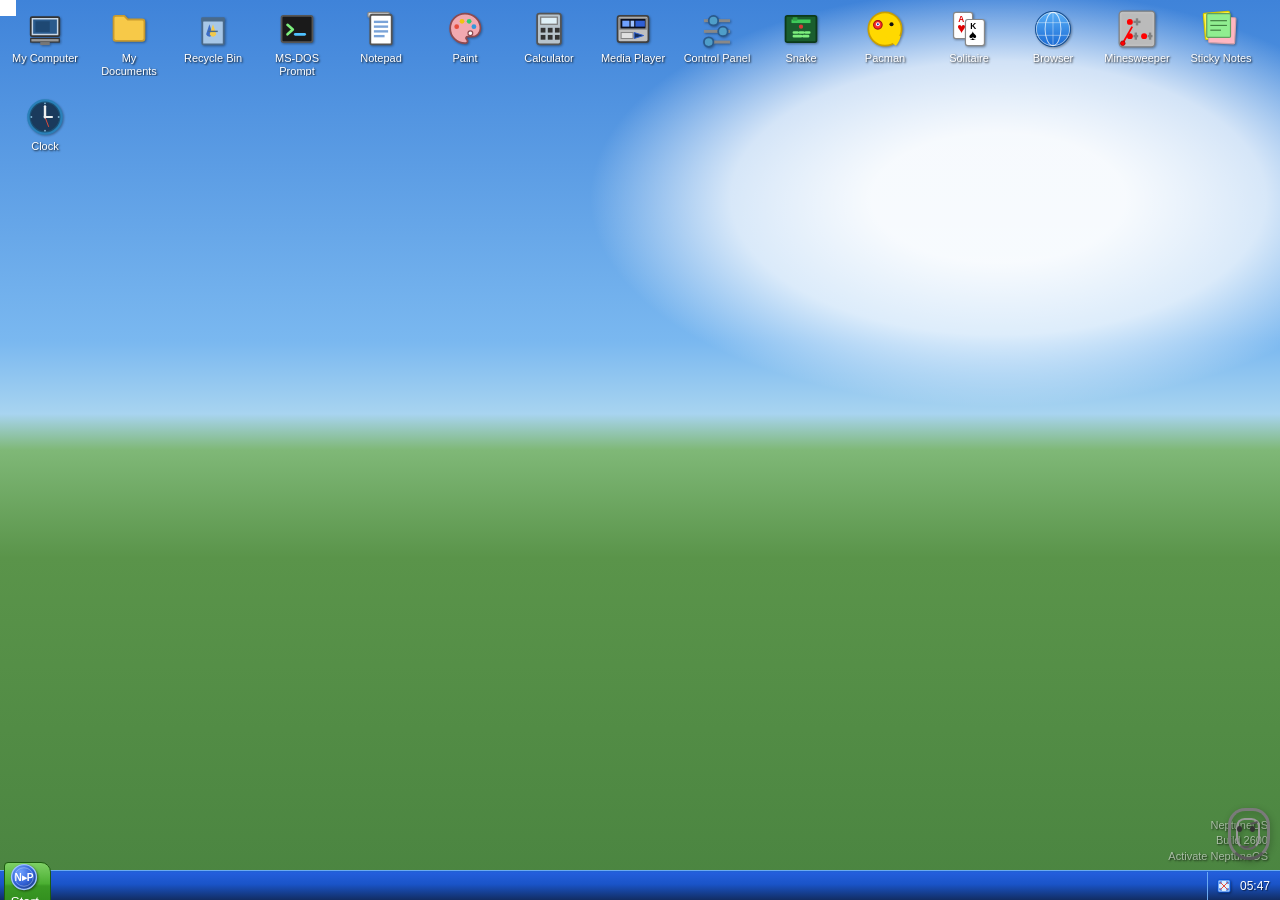
==== test.html @ 5518af4c "Add 4 new apps, corporate bloatware, NeptunAI assistant, Control Panel overhaul New apps: - Mineswee" ====
<!DOCTYPE html>
<html lang="en">
<head>
  <meta charset="UTF-8">
  <title>neptuneOS test harness</title>
  <link rel="stylesheet" href="css/theme.css">
  <link rel="stylesheet" href="css/desktop.css">
  <link rel="stylesheet" href="css/windows.css">
  <link rel="stylesheet" href="css/apps.css">
  <link rel="stylesheet" href="css/setup.css">
  <style>#results { position: fixed; top: 0; left: 0; z-index: 99999; background: #fff; color: #000; font: 12px monospace; padding: 8px; max-height: 80vh; overflow: auto; }</style>
</head>
<body>
  <div id="results"></div>
  <div id="boot-screen"><div class="boot-inner"><div class="boot-bar"><div class="boot-bar-fill"></div></div></div></div>
  <div id="shutdown-screen" hidden>
    <div class="shutdown-inner">
      <div class="shutdown-text">It's now safe to turn off your computer.</div>
      <button class="btn" id="restart-btn">Restart</button>
    </div>
  </div>
  <div id="desktop">
    <div id="wallpaper"></div>
    <div id="icon-layer"></div>
    <div id="selection-box"></div>
    <div id="window-layer"></div>
    <div id="context-menu" hidden></div>
  </div>
  <div id="taskbar">
    <button id="start-btn"><img src="assets/icons/neptuneos.svg"><span>Start</span></button>
    <div id="task-list"></div>
    <div id="tray"><button class="tray-btn" id="fullscreen-btn"><img src="assets/icons/fullscreen.svg"></button><div id="clock">--:--</div></div>
  </div>
  <div id="start-menu" hidden></div>
  <div id="dialog-layer" hidden></div>

  <script src="js/core/fs.js"></script>
  <script src="js/core/wav.js"></script>
  <script src="js/core/sfx.js"></script>
  <script src="js/core/wm.js"></script>
  <script src="js/core/fullscreen.js"></script>
  <script src="js/core/touchmouse.js"></script>
  <script src="js/core/taskbar.js"></script>
  <script src="js/core/startmenu.js"></script>
  <script src="js/core/desktop.js"></script>
  <script src="js/apps/notepad.js"></script>
  <script src="js/apps/terminal.js"></script>
  <script src="js/apps/explorer.js"></script>
  <script src="js/apps/paint.js"></script>
  <script src="js/apps/calculator.js"></script>
  <script src="js/apps/settings.js"></script>
  <script src="js/apps/recyclebin.js"></script>
  <script src="js/apps/mediaplayer.js"></script>
  <script src="js/apps/snake.js"></script>
  <script src="js/apps/pacman.js"></script>
  <script src="js/apps/browser.js"></script>
  <script src="js/apps/solitaire.js"></script>
  <script src="js/apps/minesweeper.js"></script>
  <script src="js/apps/stickynotes.js"></script>
  <script src="js/apps/clock.js"></script>
  <script src="js/core/dock.js"></script>
  <script src="js/core/tablet.js"></script>
  <script src="js/core/neptunai.js"></script>
  <script src="js/core/bloat.js"></script>
  <script src="js/main.js"></script>
  <script>window.__skipSetup = true;</script>
  <script src="js/setup.js"></script>
  <script>
    const results = [];
    const ok = (name, cond) => results.push((cond ? "PASS " : "FAIL ") + name + (cond ? "" : "  <-- check me"));
    const A = () => window.__retroos;
    const render = () => {
      const el = document.getElementById("results");
      el.innerHTML = "<b>" + results.filter((r) => r.startsWith("PASS")).length + " passed / " + results.filter((r) => r.startsWith("FAIL")).length + " failed</b><br>" + results.join("<br>");
      document.title = "TITLEMARKER " + results.filter((r) => r.startsWith("FAIL")).length + " FAILURES";
    };

    window.addEventListener("load", () => {
      setTimeout(async () => {
        try {
          const OS = A();
          ok("OS global present", !!OS && !!OS.fs && !!OS.wm);

          /* music seeded at boot */
          const songs = ["pixel-dreams.wav", "dial-up-lullaby.wav", "the-startup-chime.wav", "floppy-disc-fandango.wav", "screensaver-sunset.wav"];
          ok("all 5 songs seeded", songs.every((s) => OS.fs.exists("/C:/Users/Guest/Music/" + s)));
          ok("song data is wav data-url", OS.fs.read("/C:/Users/Guest/Music/pixel-dreams.wav").startsWith("data:audio/wav;base64,"));
          ok("wav generator produces data url", (OS.wav.dataUrl("the-startup-chime.wav") || "").startsWith("data:audio/wav;base64,"));
          ok("wav seed idempotent", OS.wav.seed() === 0);

          /* fs */
          ok("default tree exists", OS.fs.exists("/C:/Users/Guest/Documents/readme.txt"));
          ok("mkdir works", OS.fs.mkdir("/C:/Users/Guest/Documents/__testdir").ok);
          ok("ls lists new dir", OS.fs.ls("/C:/Users/Guest/Documents").includes("__testdir"));
          ok("write/read roundtrip", OS.fs.write("/C:/Users/Guest/Documents/__test.txt", "hello").ok && OS.fs.read("/C:/Users/Guest/Documents/__test.txt") === "hello");
          ok("trash moves to bin", OS.fs.trash("/C:/Users/Guest/Documents/__test.txt").ok && OS.fs.exists("/C:/Recycle Bin/__test.txt") && !OS.fs.exists("/C:/Users/Guest/Documents/__test.txt"));
          ok("rmdir empty dir", OS.fs.rm("/C:/Users/Guest/Documents/__testdir").ok && !OS.fs.exists("/C:/Users/Guest/Documents/__testdir"));

          /* window manager */
          const w = OS.wm.createWindow({ title: "TESTWIN", width: 400, height: 300 });
          ok("window created", !!w.el && w.el.isConnected);
          ok("window active", w === OS.wm.active);
          ok("taskbar button", !!document.querySelector('.window-task[data-win-id="' + w.id + '"]'));
          w.minimize();
          ok("minimize hides", w.el.style.display === "none" || w.el.classList.contains("window-minimizing"));
          w.restore();
          ok("restore shows", w.el.style.display !== "none");
          w.maximize();
          ok("maximized class", w.el.classList.contains("maximized"));
          w.restore();
          ok("restored size", !w.el.classList.contains("maximized"));
          w.close();
          ok("closed removed", !w.el.isConnected || w.el.classList.contains("window-closing"));

          /* apps launch */
          const apps = ["terminal", "notepad", "explorer", "paint", "calculator", "settings", "recycle", "mediaplayer", "snake", "pacman", "browser", "minesweeper", "stickynotes", "clock"];
          apps.forEach((id) => {
            OS.apps[id].launch();
            const wc = OS.wm.windows[OS.wm.windows.length - 1];
            ok("launch " + id + " opens window", wc && wc.el.isConnected && wc.title.length > 0);
          });

          /* terminal commands */
          const termWin = OS.wm.windows.find((x) => x.app === "terminal");
          const term = termWin.content.querySelector(".terminal");
          const type = (s) => {
            for (const ch of s) {
              term.dispatchEvent(new KeyboardEvent("keydown", { key: ch, bubbles: true }));
            }
          };
          type("dir");
          term.dispatchEvent(new KeyboardEvent("keydown", { key: "Enter", bubbles: true }));
          const outText = term.textContent;
          ok("terminal dir lists Documents", outText.includes("Documents"));
          type("cd Documents");
          term.dispatchEvent(new KeyboardEvent("keydown", { key: "Enter", bubbles: true }));
          type("dir");
          term.dispatchEvent(new KeyboardEvent("keydown", { key: "Enter", bubbles: true }));
          ok("terminal cd + dir lists readme", term.textContent.includes("readme.txt"));
          type("help");
          term.dispatchEvent(new KeyboardEvent("keydown", { key: "Enter", bubbles: true }));
          ok("terminal help works", term.textContent.includes("HELP command-name"));
          type("whoami");
          term.dispatchEvent(new KeyboardEvent("keydown", { key: "Enter", bubbles: true }));
          ok("terminal whoami", term.textContent.toLowerCase().includes("neptuneos\\guest"));
          type("ver");
          term.dispatchEvent(new KeyboardEvent("keydown", { key: "Enter", bubbles: true }));
          ok("terminal version branded", term.textContent.includes("NeptuneOS [Version 5.1.2600]"));
          type("music");
          term.dispatchEvent(new KeyboardEvent("keydown", { key: "Enter", bubbles: true }));
          ok("terminal music opens player", !!OS.wm.windows.find((x) => x.app === "mediaplayer"));
          type("beep");
          term.dispatchEvent(new KeyboardEvent("keydown", { key: "Enter", bubbles: true }));
          ok("terminal beep outputs", term.textContent.includes("BEEP"));

          /* calculator logic via DOM */
          const calcWin = OS.wm.windows.find((x) => x.app === "calculator");
          const display = calcWin.content.querySelector("#calc-display");
          const press = (k) => calcWin.content.querySelector('[data-k="' + k + '"]').click();
          press("7"); press("+"); press("5"); press("=");
          ok("calculator 7+5=12", display.textContent === "12");

          /* paint canvas exists */
          const paintWin = OS.wm.windows.find((x) => x.app === "paint");
          ok("paint canvas 800x520", paintWin.content.querySelector("#paint-canvas") && paintWin.content.querySelector("#paint-canvas").width === 800);

          /* recycle bin lists trashed item */
          const recWin = OS.wm.windows.find((x) => x.app === "recycle");
          ok("recycle bin lists __test.txt", recWin.content.querySelector(".recycle-list").textContent.includes("__test.txt"));

          /* media player playlist */
          const mpWin = OS.wm.windows.find((x) => x.app === "mediaplayer");
          ok("media player playlist shows 5 tracks", mpWin.content.querySelectorAll(".player-track").length === 5);
          ok("media player single instance", OS.apps.mediaplayer.launch() === mpWin);
          ok("start menu has Media Player", document.getElementById("start-menu").textContent.includes("Media Player"));
          ok("start menu has Games section", document.getElementById("start-menu").textContent.includes("Games"));
          ok("start menu has Snake + Pacman", document.getElementById("start-menu").textContent.includes("Snake") && document.getElementById("start-menu").textContent.includes("Pacman"));
          ok("desktop has Media Player icon", document.getElementById("icon-layer").textContent.includes("Media Player"));
          ok("desktop has Pacman icon", document.getElementById("icon-layer").textContent.includes("Pacman"));
          ok("desktop has Browser icon", document.getElementById("icon-layer").textContent.includes("Browser"));
          ok("shutdown screen hidden on boot", document.getElementById("shutdown-screen").hidden);

          /* dock */
          ok("dock API present", !!OS.dock && typeof OS.dock.show === "function");
          ok("dock element created", !!document.querySelector(".dock-wrap"));
          OS.dock.show();
          ok("dock show works", !document.querySelector(".dock-wrap").classList.contains("hidden"));
          ok("dock has app items", document.querySelectorAll(".dock-item").length >= 8);
          OS.dock.hide();
          ok("dock hide works", document.querySelector(".dock-wrap").classList.contains("hidden"));

          /* tablet mode */
          ok("tablet API present", !!OS.tablet && typeof OS.tablet.setEnabled === "function");
          OS.tablet.setEnabled(true);
          ok("tablet enable adds class", document.body.classList.contains("tablet-mode"));
          ok("tablet enable shows dock", !document.querySelector(".dock-wrap").classList.contains("hidden"));
          OS.tablet.setEnabled(false);
          ok("tablet disable removes class", !document.body.classList.contains("tablet-mode"));

          /* browser app */
          const brWin = OS.wm.windows.find((x) => x.app === "browser");
          ok("browser window has URL bar", !!brWin.content.querySelector(".browser-url"));
          ok("browser has nav buttons", brWin.content.querySelectorAll("[data-nav]").length >= 4);
          ok("browser has iframe", !!brWin.content.querySelector("iframe"));
          ok("browser has bookmarks", brWin.content.querySelectorAll(".browser-bm-btn").length >= 3);
          ok("browser has new tab btn", !!brWin.content.querySelector('[data-nav="newtab"]'));

          /* games render */
          const snakeWin = OS.wm.windows.find((x) => x.app === "snake");
          ok("snake canvas renders", !!snakeWin.content.querySelector("#snake-canvas") && snakeWin.content.querySelector("#snake-canvas").width === 384);
          ok("snake score shows", snakeWin.content.textContent.includes("Score: 0"));
          const pacWin = OS.wm.windows.find((x) => x.app === "pacman");
          ok("pacman canvas renders", !!pacWin.content.querySelector("#pac-canvas") && pacWin.content.querySelector("#pac-canvas").width === 304);

          /* minesweeper */
          const msWin = OS.wm.windows.find((x) => x.app === "minesweeper");
          ok("minesweeper has grid", !!msWin.content.querySelector(".ms-grid-wrap"));
          ok("minesweeper has face button", !!msWin.content.querySelector(".ms-face-wrap"));
          ok("minesweeper has mine counter", !!msWin.content.querySelector(".ms-counter"));

          /* sticky notes */
          const snWin = OS.wm.windows.find((x) => x.app === "stickynotes");
          ok("sticky notes has textarea", !!snWin.content.querySelector("textarea"));
          ok("sticky notes has color buttons", snWin.content.querySelectorAll("button").length >= 4);

          /* clock */
          const clkWin = OS.wm.windows.find((x) => x.app === "clock");
          ok("clock has canvas", !!clkWin.content.querySelector("canvas"));
          ok("clock has digital display", !!clkWin.content.querySelector("#clock-digital"));

          /* start menu has new apps */
          ok("start menu has Minesweeper", document.getElementById("start-menu").textContent.includes("Minesweeper"));
          ok("start menu has Solitaire", document.getElementById("start-menu").textContent.includes("Solitaire"));
          ok("start menu has Clock", document.getElementById("start-menu").textContent.includes("Clock"));
          ok("start menu has Sticky Notes", document.getElementById("start-menu").textContent.includes("Sticky Notes"));
          ok("desktop has Minesweeper icon", document.getElementById("icon-layer").textContent.includes("Minesweeper"));
          ok("desktop has Clock icon", document.getElementById("icon-layer").textContent.includes("Clock"));

          /* control panel has new pages */
          const cpWin = OS.wm.windows.find((x) => x.app === "settings");
          ok("control panel has Display page", cpWin.content.textContent.includes("Display"));
          ok("control panel has Sound page", cpWin.content.textContent.includes("Sound"));
          ok("control panel has Network page", cpWin.content.textContent.includes("Network"));
          ok("control panel has Add/Remove", cpWin.content.textContent.includes("Add/Remove"));
          ok("control panel has Bloatware", cpWin.content.textContent.includes("Bloatware"));

          /* bloatware */
          ok("bloat API present", !!OS.bloat && typeof OS.bloat.init === "function");
          ok("activate watermark present", !!document.getElementById("activate-watermark"));

          /* neptunai */
          ok("neptunai API present", !!OS.neptunai && typeof OS.neptunai.init === "function");

          /* XP theme + fullscreen + touch mouse */
          ok("XP face palette applied", getComputedStyle(document.documentElement).getPropertyValue("--face").trim() === "#ece9d8");
          ok("dialog layer not blocking when hidden", getComputedStyle(document.getElementById("dialog-layer")).display === "none");
          ok("fullscreen API present", !!OS.fullscreen && typeof OS.fullscreen.toggle === "function");
          ok("fullscreen tray button present", !!document.getElementById("fullscreen-btn"));
          ok("touch mouse API present", !!OS.touchmouse && typeof OS.touchmouse.clickAt === "function" && typeof OS.touchmouse.rightClickAt === "function");
          const probeBtn = document.createElement("button");
          probeBtn.id = "probe-btn";
          probeBtn.style.position = "fixed";
          probeBtn.style.left = "10px";
          probeBtn.style.top = "10px";
          probeBtn.style.width = "50px";
          probeBtn.style.height = "50px";
          document.body.appendChild(probeBtn);
          const bootEl = document.getElementById("boot-screen");
          if (bootEl) bootEl.remove(); /* headless never fires animationend */
          let clicks = 0, menus = 0;
          probeBtn.addEventListener("click", () => clicks++);
          probeBtn.addEventListener("contextmenu", (e) => { e.preventDefault(); menus++; });
          OS.touchmouse.clickAt(35, 35);
          ok("touch left click fires click", clicks === 1);
          OS.touchmouse.rightClickAt(35, 35);
          ok("touch right click fires contextmenu", menus === 1);
          OS.touchmouse._ensureCursor();
          ok("virtual cursor exists", !!document.getElementById("virtual-cursor"));
          probeBtn.remove();

          /* clicking a track loads audio into the player element */
          const mpTrack = mpWin.content.querySelector(".player-track");
          mpTrack.dispatchEvent(new MouseEvent("dblclick", { bubbles: true }));
          const mpAudio = mpWin.content.querySelector("audio");
          ok("play sets audio src", mpAudio.src.startsWith("data:audio/wav"));
          ok("now-playing title set", /Now Playing/.test(mpWin.title));

          /* audio really decodes and has a duration */
          const aTest = new Audio(OS.wav.dataUrl("floppy-disc-fandango.wav"));
          aTest.preload = "auto";
          let aDone = false;
          const aFinish = (name, cond) => { if (aDone) return; aDone = true; ok(name, cond); render(); };
          aTest.addEventListener("loadedmetadata", () => aFinish("audio decodes + has duration", isFinite(aTest.duration) && aTest.duration > 0 && !aTest.error));
          aTest.addEventListener("error", () => aFinish("audio decodes + has duration", false));
          setTimeout(() => aFinish("audio decodes + has duration", false), 8000);

          /* dialog */
          OS.message("T", "hello dialog");
          ok("dialog shows", !document.getElementById("dialog-layer").hidden && document.getElementById("dialog-layer").textContent.includes("hello dialog"));
          document.getElementById("dialog-layer").querySelector("button").click();
          ok("dialog closes", document.getElementById("dialog-layer").hidden);

          /* setup wizard (OOBE) */
          ok("setup API present", !!OS.setup && typeof OS.setup.launch === "function" && !OS.setup.done());
          OS.setup.launch();
          ok("setup wizard opens", !!document.getElementById("setup-overlay"));
          ok("setup welcome step", document.getElementById("setup-overlay").textContent.includes("Welcome to NeptuneOS Setup"));
          document.getElementById("setup-next").click();
          ok("setup license step", document.getElementById("setup-overlay").textContent.includes("LICENSE AGREEMENT"));
          document.querySelector('input[name="eula"][value="accept"]').checked = true;
          document.getElementById("setup-next").click();
          ok("setup personal step", !!document.getElementById("setup-name"));
          document.getElementById("setup-name").value = "TestUser";
          document.getElementById("setup-pass").value = "secret";
          document.getElementById("setup-pass2").value = "secret";
          document.getElementById("setup-next").click();
          ok("setup datetime step", !!document.getElementById("setup-tz"));
          document.getElementById("setup-cancel").click();
          const yesBtn = Array.prototype.find.call(document.querySelectorAll("#dialog-layer button"), (b) => b.textContent.trim() === "Yes");
          ok("setup cancel confirms", !!yesBtn);
          if (yesBtn) yesBtn.click();
          await new Promise((r) => setTimeout(r, 50));
          ok("setup closes on cancel", !document.getElementById("setup-overlay"));
          ok("setup saves user name", OS.setup.userName() === "TestUser");

          /* logon screen */
          OS.setup._showLogon();
          ok("logon screen shows", !!document.getElementById("logon-screen"));
          ok("logon shows user name", document.getElementById("logon-screen").textContent.includes("TestUser"));
          const logonEl2 = document.getElementById("logon-screen");
          if (logonEl2) logonEl2.remove();
        } catch (err) {
          results.push("EXCEPTION: " + err.message + "\n" + (err.stack || ""));
        }
        render();
      }, 2500);
    });
  </script>
</body>
</html>
---- css/theme.css ----
/* ===== neptuneOS theme: Windows XP "Luna" palette ===== */
:root {
  --face: #ece9d8;
  --face-light: #ffffff;
  --face-dark: #aca899;
  --face-darker: #716f64;
  --title-blue: #245edc;
  --title-blue-hi: #3a6ea5;
  --title-blue-top: #5a9cf8;
  --title-gray: #8f9bb0;
  --desktop-teal: #008080;
  --text: #000000;
  --text-dim: #404040;
  --accent: #316ac5;
  --highlight: #316ac5;
  --menu: #ffffff;
  --xp-start: #4baf32;
  --xp-start-dark: #2f8a1c;
  --bliss:
    radial-gradient(ellipse 55% 40% at 78% 22%, rgba(255,255,255,0.95) 18%, rgba(255,255,255,0.75) 38%, transparent 58%),
    linear-gradient(180deg, #3f83d9 0%, #7ab8f0 38%, #a8d4f0 46%, #7fb877 50%, #5a944a 62%, #4a8440 100%);
}

* { box-sizing: border-box; }

html, body {
  margin: 0;
  padding: 0;
  height: 100%;
  overflow: hidden;
  font-family: "Tahoma", "Segoe UI", "Arial", sans-serif;
  font-size: 13px;
  color: var(--text);
  user-select: none;
  -webkit-user-select: none;
  touch-action: none;
  -webkit-tap-highlight-color: transparent;
}

img { -webkit-user-drag: none; user-select: none; }

/* ===== Custom XP cursor ===== */
:root {
  --cursor: url("data:image/svg+xml,%3Csvg%20xmlns%3D%22http%3A%2F%2Fwww.w3.org%2F2000%2Fsvg%22%20width%3D%2224%22%20height%3D%2224%22%20viewBox%3D%220%200%2024%2024%22%3E%3Cpath%20d%3D%22M1%201%20L1%2020%20L4.6%2016.4%20L7.6%2022.6%20L10.2%2021.2%20L7.2%2015%20L15%2015%20Z%22%20fill%3D%22%23ffffff%22%20stroke%3D%22%23000000%22%20stroke-width%3D%221.1%22%20stroke-linejoin%3D%22round%22%2F%3E%3C%2Fsvg%3E") 1 1;
}
* { cursor: var(--cursor), auto; }
.btn, .taskbar-btn, .window-task, .tool-btn, .title-btn, .app-menubar .menu-label {
  cursor: var(--cursor), default;
}
input[type="text"], input[type="number"], textarea {
  cursor: var(--cursor), text;
}
input[type="range"]::-webkit-slider-thumb { cursor: var(--cursor), default; }

/* ===== 3D borders ===== */
.outset { border: 2px solid; border-color: var(--face-light) var(--face-darker) var(--face-darker) var(--face-light); }
.inset  { border: 2px solid; border-color: var(--face-darker) var(--face-light) var(--face-light) var(--face-darker); }
.raised { border: 1px solid; border-color: var(--face-light) var(--face-darker) var(--face-darker) var(--face-light); }
.sunken { border: 1px solid; border-color: var(--face-darker) var(--face-light) var(--face-light) var(--face-darker); }

/* ===== Buttons (XP style) ===== */
.btn {
  font-family: inherit;
  font-size: 13px;
  padding: 3px 14px 4px;
  color: var(--text);
  background: linear-gradient(180deg, #ffffff 0%, #ecebe5 50%, #d8d0c4 51%, #d5d0c8 100%);
  border: 1px solid #003c74;
  border-radius: 3px;
  outline: none;
  box-shadow: 1px 1px 0 #fff inset, -1px -1px 0 #7b7b7b inset;
  transition: background 0.12s, box-shadow 0.12s, border-color 0.12s;
}
.btn:hover { background: linear-gradient(180deg, #ffffff 0%, #f2eede 50%, #e0d8c8 51%, #dcd5c5 100%); }
.btn:active, .btn.pressed {
  background: linear-gradient(180deg, #d5d0c8 0%, #e0d8c8 50%, #ecebe5 51%, #f5f3ed 100%);
  box-shadow: -1px -1px 0 #7b7b7b inset, 1px 1px 0 #fff inset;
}
.btn:focus-visible { outline: 1px dotted #0054e3; outline-offset: -4px; }

/* ===== Inputs ===== */
input[type="text"], input[type="number"], select, textarea {
  font-family: inherit;
  font-size: 13px;
  background: #fff;
  border: 1px solid #7f9db9;
  border-radius: 2px;
  outline: none;
  padding: 2px 4px;
  transition: border-color 0.15s, box-shadow 0.15s;
}
input[type="text"]:focus, input[type="number"]:focus, select:focus, textarea:focus {
  border-color: #0054e3;
  box-shadow: 0 0 0 1px rgba(0, 84, 227, 0.35);
}

/* ===== Scrollbars (XP style) ===== */
::-webkit-scrollbar { width: 17px; height: 17px; }
::-webkit-scrollbar-track { background: #f0f0f0; }
::-webkit-scrollbar-thumb {
  background: linear-gradient(90deg, #d4d0c8 0%, #ecebe5 100%);
  border: 1px solid #aca899;
  border-radius: 2px;
  box-shadow: 1px 1px 0 #fff inset;
  transition: background 0.15s;
}
::-webkit-scrollbar-thumb:hover { background: linear-gradient(90deg, #b8d4f5 0%, #d8ecff 100%); }
::-webkit-scrollbar-corner { background: #f0f0f0; }
::-webkit-scrollbar-button { display: none; }

/* ===== Desktop default wallpaper (Bliss) ===== */
#wallpaper {
  position: fixed;
  inset: 0;
  background: var(--bliss);
}
---- css/desktop.css ----
/* ===== Boot screen ===== */
#boot-screen {
  position: fixed;
  inset: 0;
  z-index: 1000;
  background: linear-gradient(180deg, #000000 0%, #0a0a14 60%, #0d1a3d 100%);
  color: #fff;
  display: flex;
  align-items: center;
  justify-content: center;
  animation: boot-fadein 0.6s ease-out;
}
#boot-screen.hidden { display: none; }
@keyframes boot-fadein { from { opacity: 0; } to { opacity: 1; } }
.boot-inner { text-align: center; }
.boot-logo { width: 72px; height: 72px; animation: boot-pulse 2.2s ease-in-out infinite; }
@keyframes boot-pulse {
  0%, 100% { transform: scale(1); opacity: 1; }
  50%      { transform: scale(1.06); opacity: 0.88; }
}
.boot-title { font-size: 30px; font-weight: bold; margin-top: 8px; letter-spacing: 1px; text-shadow: 1px 1px 3px rgba(0,0,0,0.6); }
.boot-title span { color: #6aa9f2; }
.boot-sub { font-size: 12px; color: #aebad6; margin-top: 4px; }
.boot-bar {
  width: 220px;
  height: 14px;
  margin: 18px auto 0;
  border: 1px solid #6aa9f2;
  border-radius: 3px;
  padding: 1px;
  overflow: hidden;
}
.boot-bar-fill {
  height: 100%;
  width: 0%;
  background: linear-gradient(90deg, #0a4fc8 0%, #1e62d0 45%, #4baf32 46%, #2f8a1c 100%);
  animation: boot-fill 3s ease-in-out forwards;
}
@keyframes boot-fill { to { width: 100%; } }

/* ===== Shutdown screen ===== */
#shutdown-screen[hidden] { display: none; }
#shutdown-screen {
  position: fixed;
  inset: 0;
  z-index: 1000;
  background: linear-gradient(180deg, #000000 0%, #0d1a3d 100%);
  color: #fff;
  display: flex;
  align-items: center;
  justify-content: center;
  flex-direction: column;
  text-align: center;
  gap: 24px;
  animation: shutdown-fadein 0.8s ease-out;
}
@keyframes shutdown-fadein { from { opacity: 0; } to { opacity: 1; } }
.shutdown-text { font-size: 18px; color: #ddd; animation: shutdown-textin 1s ease-out 0.3s both; }
@keyframes shutdown-textin { from { opacity: 0; transform: translateY(8px); } to { opacity: 1; transform: translateY(0); } }

/* ===== Desktop ===== */
#desktop { position: fixed; inset: 0 0 32px 0; overflow: hidden; }
#icon-layer { position: absolute; inset: 0; }
#window-layer { position: absolute; inset: 0; pointer-events: none; }
#window-layer > * { pointer-events: auto; }
#selection-box {
  position: absolute;
  border: 1px solid #9db9e8;
  background: rgba(51, 106, 197, 0.15);
  display: none;
  z-index: 900;
}

/* ===== Desktop icons (XP) ===== */
.desktop-icon {
  position: absolute;
  width: 78px;
  height: 74px;
  display: flex;
  flex-direction: column;
  align-items: center;
  justify-content: flex-start;
  gap: 3px;
  padding: 4px 2px;
  cursor: pointer;
  text-align: center;
  z-index: 10;
  border-radius: 3px;
  transition: background 0.1s;
}
.desktop-icon img { width: 38px; height: 38px; filter: drop-shadow(1px 1px 1px rgba(0,0,0,0.35)); }
.desktop-icon .label {
  font-size: 11px;
  color: #fff;
  line-height: 1.15;
  padding: 1px 3px;
  text-shadow: 1px 1px 2px rgba(0,0,0,0.85);
  overflow: hidden;
  display: -webkit-box;
  -webkit-line-clamp: 2;
  -webkit-box-orient: vertical;
  word-break: break-word;
}
.desktop-icon:hover { background: rgba(51, 106, 197, 0.2); }
.desktop-icon.selected .label {
  background: linear-gradient(180deg, #3a8ae0 0%, #1e62d0 100%);
  text-shadow: none;
  border: 1px solid #0831d9;
  border-radius: 2px;
}
.desktop-icon:active img { filter: brightness(0.85) drop-shadow(1px 1px 1px rgba(0,0,0,0.35)); }

/* ===== Context menu (XP) ===== */
#context-menu {
  position: absolute;
  min-width: 170px;
  z-index: 950;
  background: #fff;
  border: 1px solid #aca899;
  border-radius: 3px;
  box-shadow: 2px 2px 5px rgba(0,0,0,0.35);
  padding: 3px;
}
#context-menu .menu-item {
  padding: 4px 12px 4px 24px;
  cursor: default;
  font-size: 13px;
  white-space: nowrap;
  border-radius: 3px;
  transition: background 0.1s, color 0.1s;
}
#context-menu .menu-item:hover {
  background: linear-gradient(180deg, #3a8ae0 0%, #1e62d0 60%, #0a4fc8 100%);
  color: #fff;
}
#context-menu .menu-sep { border-top: 1px solid #e0ddce; margin: 3px 2px; }

/* ===== Taskbar (XP) ===== */
#taskbar {
  position: fixed;
  left: 0; right: 0; bottom: 0;
  height: 30px;
  display: flex;
  align-items: center;
  gap: 4px;
  padding: 1px 4px 0;
  background: linear-gradient(180deg, #1e62d0 0%, #245edc 6%, #1a54c8 45%, #122d63 100%);
  border-top: 1px solid #6aa9f2;
  z-index: 980;
}
.taskbar-btn {
  display: flex;
  align-items: center;
  gap: 5px;
  height: 24px;
  padding: 0 8px;
  font-family: inherit;
  font-size: 13px;
  font-weight: bold;
  color: #fff;
  background: linear-gradient(180deg, #3a8ae0 0%, #1e62d0 45%, #0a4fc8 55%, #2a6fd8 100%);
  border: 1px solid #6aa9f2;
  border-radius: 4px;
  cursor: pointer;
  white-space: nowrap;
  text-shadow: 1px 1px 1px rgba(0,0,0,0.5);
  transition: background 0.12s, box-shadow 0.12s;
}
.taskbar-btn img { width: 16px; height: 16px; }
.taskbar-btn:hover {
  background: linear-gradient(180deg, #5aa0f0 0%, #3a80e0 45%, #2a6fd8 55%, #3a80e0 100%);
}
.taskbar-btn:active, .taskbar-btn.pressed {
  background: linear-gradient(180deg, #0a4fc8 0%, #2a6fd8 45%, #3a8ae0 55%, #1e62d0 100%);
  box-shadow: 1px 1px 3px rgba(0,0,0,0.5) inset;
}
#start-btn {
  padding: 0 12px 0 5px;
  margin-right: 2px;
  color: #fff;
  font-style: italic;
  background: linear-gradient(180deg, #7ed065 0%, #4baf32 45%, #3a9a24 50%, #2f8a1c 100%);
  border: 1px solid #1d5c10;
  border-radius: 4px 10px 10px 4px;
  transition: background 0.12s, box-shadow 0.12s;
}
#start-btn img { filter: drop-shadow(1px 1px 1px rgba(0,0,0,0.5)); }
#start-btn:hover {
  background: linear-gradient(180deg, #90e078 0%, #5bc040 45%, #4ab030 50%, #3a9a24 100%);
}
#start-btn:active, #start-btn.pressed {
  background: linear-gradient(180deg, #2f8a1c 0%, #3a9a24 45%, #4baf32 50%, #7ed065 100%);
  box-shadow: 1px 1px 3px rgba(0,0,0,0.5) inset;
}
#task-list { flex: 1; display: flex; gap: 4px; overflow: hidden; }
.window-task {
  flex: 0 1 160px;
  min-width: 60px;
  height: 24px;
  display: flex;
  align-items: center;
  gap: 5px;
  padding: 0 6px;
  font-family: inherit;
  font-size: 12px;
  color: #fff;
  background: linear-gradient(180deg, #3a8ae0 0%, #1e62d0 45%, #0a4fc8 100%);
  border: 1px solid #6aa9f2;
  border-radius: 4px;
  cursor: pointer;
  overflow: hidden;
  white-space: nowrap;
  text-shadow: 1px 1px 1px rgba(0,0,0,0.4);
  transition: background 0.12s, box-shadow 0.12s, border-color 0.12s;
}
.window-task img { width: 15px; height: 15px; flex-shrink: 0; }
.window-task span { overflow: hidden; text-overflow: ellipsis; }
.window-task:hover {
  background: linear-gradient(180deg, #5aa0f0 0%, #3a80e0 45%, #2a6fd8 55%, #3a80e0 100%);
}
.window-task.active {
  font-weight: bold;
  background: linear-gradient(180deg, #0a4fc8 0%, #2a6fd8 45%, #3a8ae0 55%, #1e62d0 100%);
  border: 1px solid #cfe0ff;
  box-shadow: 1px 1px 3px rgba(0,0,0,0.5) inset;
}
#tray {
  display: flex;
  align-items: center;
  gap: 6px;
  height: 100%;
  padding: 0 6px;
  border-left: 1px solid #6aa9f2;
}
.tray-btn {
  background: none;
  border: none;
  border-radius: 3px;
  padding: 2px;
  cursor: pointer;
  display: flex;
  align-items: center;
  justify-content: center;
  transition: background 0.12s;
}
.tray-btn:hover { background: rgba(255,255,255,0.25); }
.tray-btn:active { background: rgba(255,255,255,0.15); }
.tray-btn img { width: 16px; height: 16px; filter: drop-shadow(1px 1px 1px rgba(0,0,0,0.4)); }
#clock { color: #fff; font-size: 12px; text-shadow: 1px 1px 1px rgba(0,0,0,0.5); }

/* ===== Start menu (XP) ===== */
#start-menu {
  position: fixed;
  left: 2px;
  bottom: 32px;
  width: 430px;
  z-index: 990;
  display: flex;
  flex-direction: column;
  background: linear-gradient(180deg, #6aa9f2 0%, #3a6ea5 40%, #2a5ea5 100%);
  border: 1px solid #0a3d7f;
  border-radius: 8px 8px 4px 4px;
  box-shadow: 3px 3px 10px rgba(0,0,0,0.5);
  padding: 3px;
  transform-origin: bottom left;
  animation: startmenu-open 0.18s ease-out;
}
@keyframes startmenu-open {
  from { opacity: 0; transform: translateY(6px) scale(0.97); }
  to   { opacity: 1; transform: translateY(0) scale(1); }
}
#start-menu[hidden] { display: none; }
.start-header {
  margin: -3px -3px 0;
  padding: 6px 12px 5px;
  display: flex;
  align-items: center;
  gap: 8px;
  color: #fff;
  font-weight: bold;
  font-size: 14px;
  background: linear-gradient(180deg, #3a8ae0 0%, #1e62d0 60%, #0a4fc8 100%);
  border-radius: 8px 8px 0 0;
  text-shadow: 1px 1px 2px rgba(0,0,0,0.5);
}
.start-header img {
  width: 22px; height: 22px;
  border-radius: 50%;
  background: #fff;
  padding: 2px;
}
.start-header .start-brand { margin-left: auto; font-size: 11px; opacity: 0.85; font-style: italic; }
.start-body { display: flex; gap: 3px; padding: 6px 8px; background: var(--face); }
.start-col { flex: 1; min-width: 0; }
.start-pins { width: 150px; flex-shrink: 0; border-left: 1px solid #aca899; padding-left: 6px; }
.start-pin, .start-program {
  display: flex;
  align-items: center;
  gap: 8px;
  padding: 4px 8px;
  cursor: pointer;
  border-radius: 3px;
  font-size: 12px;
  transition: background 0.1s, color 0.1s;
}
.start-pin img { width: 20px; height: 20px; }
.start-program img { width: 24px; height: 24px; }
.start-pin:hover, .start-program:hover {
  background: linear-gradient(180deg, #3a8ae0 0%, #1e62d0 60%, #0a4fc8 100%);
  color: #fff;
}
.start-sep { border-top: 1px solid #aca899; margin: 3px 4px; }
.start-section {
  font-size: 10px;
  text-transform: uppercase;
  letter-spacing: 0.4px;
  color: #6b6b6b;
  padding: 5px 8px 2px;
  font-weight: bold;
}
.start-footer {
  display: flex;
  align-items: center;
  justify-content: flex-end;
  gap: 6px;
  margin: 0 -3px -3px;
  padding: 6px 8px;
  background: linear-gradient(180deg, #3a8ae0 0%, #0a4fc8 100%);
  border-radius: 0 0 4px 4px;
}
.start-footer .btn { min-width: 80px; }
.btn-power {
  background: linear-gradient(180deg, #f8b78a 0%, #e67a2e 45%, #d96a1e 50%, #c85a10 100%);
  border-color: #8a3d0a;
  color: #fff;
  font-weight: bold;
  transition: background 0.12s;
}
.btn-power:hover { background: linear-gradient(180deg, #fcd0ae 0%, #f0934e 45%, #e67a2e 50%, #d96a1e 100%); }

/* ===== Dialogs (XP) ===== */
#dialog-layer {
  position: fixed;
  inset: 0;
  z-index: 1200;
  background: rgba(0,0,0,0.3);
  display: flex;
  align-items: center;
  justify-content: center;
  animation: dialog-overlay-in 0.15s ease-out;
}
@keyframes dialog-overlay-in { from { opacity: 0; } to { opacity: 1; } }
#dialog-layer[hidden] { display: none; }
.dialog {
  min-width: 320px;
  max-width: 480px;
  background: var(--face);
  border: 1px solid #0831d9;
  border-radius: 8px 8px 6px 6px;
  padding: 16px;
  box-shadow: 4px 4px 14px rgba(0,0,0,0.5);
  animation: dialog-pop 0.2s ease-out;
}
@keyframes dialog-pop {
  from { opacity: 0; transform: scale(0.92) translateY(8px); }
  to   { opacity: 1; transform: scale(1) translateY(0); }
}
.dialog-title { font-weight: bold; font-size: 14px; margin-bottom: 12px; }
.dialog-body { margin-bottom: 14px; line-height: 1.5; }
.dialog-actions { display: flex; justify-content: flex-end; gap: 8px; }
.dialog input { width: 100%; }

/* ===== Virtual touch cursor ===== */
#virtual-cursor {
  position: fixed;
  left: 0;
  top: 0;
  width: 24px;
  height: 24px;
  z-index: 9999;
  pointer-events: none;
  display: none;
  filter: drop-shadow(1px 1px 1px rgba(0,0,0,0.5));
}
#virtual-cursor.down { filter: drop-shadow(1px 1px 1px rgba(0,0,0,0.5)) brightness(0.85); }
---- css/windows.css ----
/* ===== Window frame (XP Luna) ===== */
.window {
  position: absolute;
  display: flex;
  flex-direction: column;
  min-width: 220px;
  min-height: 140px;
  background: var(--face);
  border: 1px solid #0831d9;
  border-top: none;
  border-radius: 0 0 4px 4px;
  box-shadow: 3px 3px 10px rgba(0,0,0,0.45);
}

/* Title bar */
.window-titlebar {
  height: 26px;
  display: flex;
  align-items: center;
  gap: 4px;
  padding: 0 2px 0 4px;
  margin: -1px -1px 0;
  border-radius: 6px 6px 0 0;
  cursor: default;
  flex-shrink: 0;
  position: relative;
  z-index: 1;
}
.window.active .window-titlebar {
  background: linear-gradient(180deg, #0a64b3 0%, #3a8ae0 12%, #1e62d0 38%, #2a6fd8 60%, #0a4fc8 100%);
}
.window:not(.active) .window-titlebar {
  background: linear-gradient(180deg, #98a3b8 0%, #b0bccd 12%, #8f9bb0 38%, #9aa7ba 60%, #7b879c 100%);
}
.window-title-icon { width: 16px; height: 16px; flex-shrink: 0; }
.window-title {
  flex: 1;
  color: #fff;
  font-weight: bold;
  font-size: 12px;
  letter-spacing: 0.2px;
  white-space: nowrap;
  overflow: hidden;
  text-overflow: ellipsis;
  text-shadow: 1px 1px 2px rgba(0,0,0,0.55);
}
.window:not(.active) .window-title { color: #d8dde6; }

.title-btn {
  width: 22px;
  height: 19px;
  padding: 0;
  font-size: 10px;
  font-family: "Tahoma", sans-serif;
  font-weight: bold;
  border: none;
  border-radius: 3px;
  cursor: pointer;
  display: flex;
  align-items: center;
  justify-content: center;
  line-height: 1;
  color: #fff;
  transition: filter 0.12s, background 0.12s;
}
.title-btn:hover { filter: brightness(1.15); }
.title-btn:active { filter: brightness(0.88); }
.title-btn.minimize,
.title-btn.maximize {
  background: linear-gradient(180deg, #6a91d8 0%, #4a74c8 8%, #3a64b8 90%, #2a54a8 100%);
  box-shadow: 1px 1px 0 rgba(255,255,255,0.4) inset, -1px -1px 0 rgba(0,0,0,0.25) inset;
}
.title-btn.minimize::after,
.title-btn.maximize::after {
  content: "";
  width: 9px;
  height: 2px;
  background: #fff;
  box-shadow: 0 0 1px #000;
}
.title-btn.maximize::after {
  width: 8px;
  height: 8px;
  border: 2px solid #fff;
  background: transparent;
}
.title-btn.close {
  background: linear-gradient(180deg, #e6a0a0 0%, #c86a6a 8%, #a82828 90%, #901818 100%);
  box-shadow: 1px 1px 0 rgba(255,255,255,0.4) inset, -1px -1px 0 rgba(0,0,0,0.3) inset;
  font-size: 13px;
  color: #fff;
}
.title-btn.close:hover {
  background: linear-gradient(180deg, #f0b8b8 0%, #d85050 8%, #c02020 90%, #a81010 100%);
  filter: none;
}

/* Menu bar (optional, in content) */
.app-menubar {
  display: flex;
  gap: 2px;
  padding: 1px 2px;
  flex-shrink: 0;
  font-size: 12px;
  background: var(--face);
}
.app-menubar .menu-label { padding: 2px 6px; cursor: default; border-radius: 3px; transition: background 0.1s, color 0.1s; }
.app-menubar .menu-label:hover, .app-menubar .menu-label.open {
  background: linear-gradient(180deg, #3a8ae0 0%, #2a6fd8 60%, #1e62d0 100%);
  color: #fff;
}

/* Window content */
.window-content {
  flex: 1;
  position: relative;
  margin: 3px;
  background: #fff;
  border: 1px solid #a6a6a6;
  border-radius: 2px;
  overflow: hidden;
  display: flex;
  flex-direction: column;
}

/* Status bar */
.app-statusbar {
  display: flex;
  gap: 12px;
  padding: 2px 6px;
  flex-shrink: 0;
  font-size: 11px;
  background: var(--face);
  border-top: 1px solid var(--face-dark);
}

/* Resize handles */
.resize-handle { position: absolute; z-index: 30; }
.resize-n  { top: -2px; left: 6px; right: 6px; height: 6px; cursor: n-resize; }
.resize-s  { bottom: -2px; left: 6px; right: 6px; height: 6px; cursor: s-resize; }
.resize-e  { right: -2px; top: 6px; bottom: 6px; width: 6px; cursor: e-resize; }
.resize-w  { left: -2px; top: 6px; bottom: 6px; width: 6px; cursor: w-resize; }
.resize-ne { top: -3px; right: -3px; width: 10px; height: 10px; cursor: ne-resize; }
.resize-nw { top: -3px; left: -3px; width: 10px; height: 10px; cursor: nw-resize; }
.resize-se { bottom: -3px; right: -3px; width: 10px; height: 10px; cursor: se-resize; }
.resize-sw { bottom: -3px; left: -3px; width: 10px; height: 10px; cursor: sw-resize; }

.window.maximized { box-shadow: none; border-radius: 0; }
.window.maximized .resize-handle { display: none; }
.window.maximized .window-titlebar { border-radius: 0; }

/* Window open/close animations */
.window-opening {
  animation: window-open 0.22s cubic-bezier(0.18, 0.89, 0.32, 1.28);
}
@keyframes window-open {
  from { opacity: 0; transform: scale(0.88); }
  to   { opacity: 1; transform: scale(1); }
}
.window-closing {
  animation: window-close 0.15s ease-in forwards;
  pointer-events: none;
}
@keyframes window-close {
  from { opacity: 1; transform: scale(1); }
  to   { opacity: 0; transform: scale(0.92); }
}
.window-minimizing {
  animation: window-minimize 0.25s ease-in forwards;
  pointer-events: none;
}
@keyframes window-minimize {
  from { opacity: 1; transform: scale(1); }
  to   { opacity: 0; transform: scale(0.5) translateY(200px); }
}

/* When dragging, disable text selection globally */
body.dragging, body.resizing { cursor: default; }
---- css/apps.css ----
/* ===== Notepad ===== */
.notepad-area {
  flex: 1;
  width: 100%;
  border: none;
  resize: none;
  padding: 6px;
  font-family: "Lucida Console", "Courier New", monospace;
  font-size: 13px;
  line-height: 1.4;
  outline: none;
  background: #fff;
  color: #000;
  user-select: text;
  -webkit-user-select: text;
}

/* ===== Terminal ===== */
.terminal {
  flex: 1;
  width: 100%;
  background: #000;
  color: #c0c0c0;
  font-family: "Lucida Console", "Courier New", monospace;
  font-size: 13px;
  line-height: 1.45;
  padding: 6px 8px;
  overflow-y: auto;
  outline: none;
  white-space: pre-wrap;
  word-wrap: break-word;
  user-select: text;
  -webkit-user-select: text;
  cursor: text;
}
.terminal .t-out { color: #c0c0c0; }
.terminal .t-err { color: #ff5555; }
.terminal .t-ok  { color: #7df07d; }
.terminal .t-cy  { color: #4fc1ff; }
.terminal .t-promp { color: #ffe44d; }
.terminal .t-caret {
  display: inline-block;
  width: 8px;
  height: 14px;
  background: #c0c0c0;
  vertical-align: text-bottom;
  animation: blink 1s steps(1) infinite;
}
@keyframes blink { 50% { background: transparent; } }

/* ===== Explorer ===== */
.explorer { flex: 1; display: flex; flex-direction: column; }
.explorer-toolbar { display: flex; gap: 2px; padding: 3px; border-bottom: 1px solid var(--face-dark); flex-wrap: wrap; }
.explorer-toolbar .btn { min-width: 0; padding: 3px 8px; font-size: 12px; }
.explorer-address { display: flex; align-items: center; gap: 6px; padding: 3px; border-bottom: 1px solid var(--face-dark); }
.explorer-address label { font-size: 12px; }
.explorer-address input { flex: 1; }
.explorer-main { flex: 1; display: flex; min-height: 0; }
.explorer-side {
  width: 160px;
  flex-shrink: 0;
  background: var(--face);
  border-right: 1px solid var(--face-dark);
  padding: 4px;
  overflow-y: auto;
  font-size: 12px;
}
.explorer-side .side-item {
  display: flex;
  align-items: center;
  gap: 5px;
  padding: 3px 4px;
  cursor: pointer;
  border-radius: 3px;
  transition: background 0.1s, color 0.1s;
}
.explorer-side .side-item img { width: 15px; height: 15px; }
.explorer-side .side-item:hover { background: var(--highlight); color: #fff; }
.explorer-side .side-item.sel { background: var(--highlight); color: #fff; }
.explorer-files { flex: 1; overflow-y: auto; background: #fff; padding: 4px; }
.explorer-file {
  display: flex;
  flex-direction: column;
  align-items: center;
  justify-content: center;
  width: 84px;
  height: 82px;
  margin: 2px;
  float: left;
  text-align: center;
  cursor: pointer;
  padding: 3px;
  border-radius: 3px;
  transition: background 0.1s;
}
.explorer-file:hover { background: #e8f0fc; }
.explorer-file img { width: 38px; height: 38px; }
.explorer-file .label {
  font-size: 11px;
  margin-top: 3px;
  line-height: 1.1;
  overflow: hidden;
  display: -webkit-box;
  -webkit-line-clamp: 2;
  -webkit-box-orient: vertical;
  word-break: break-word;
  max-width: 100%;
}
.explorer-file.selected .label, .explorer-file.selected { background: var(--highlight); color: #fff; }
.explorer-empty { padding: 12px; color: var(--text-dim); font-size: 12px; }

/* ===== Paint ===== */
.paint-wrap { flex: 1; display: flex; min-height: 0; }
.paint-tools {
  width: 64px;
  flex-shrink: 0;
  background: var(--face);
  border-right: 1px solid var(--face-dark);
  display: flex;
  flex-direction: column;
  align-items: center;
  padding: 4px;
  gap: 3px;
}
.tool-btn {
  width: 52px;
  height: 40px;
  background: var(--face);
  border: 2px solid;
  border-color: var(--face-light) var(--face-darker) var(--face-darker) var(--face-light);
  cursor: pointer;
  font-size: 9px;
  text-align: center;
  padding: 2px;
  transition: background 0.1s, border-color 0.1s;
}
.tool-btn:hover { background: #f0ede1; }
.tool-btn.active { border-color: var(--face-darker) var(--face-light) var(--face-light) var(--face-darker); }
.paint-canvas-area { flex: 1; overflow: hidden; display: flex; align-items: center; justify-content: center; background: #7f7f7f; }
#paint-canvas {
  background: #fff;
  cursor: crosshair;
  box-shadow: 0 0 4px rgba(0,0,0,0.5);
  touch-action: none;
}
.paint-colors {
  width: 44px;
  flex-shrink: 0;
  background: var(--face);
  border-left: 1px solid var(--face-dark);
  display: grid;
  grid-template-columns: repeat(2, 1fr);
  gap: 3px;
  padding: 5px;
  align-content: start;
}
.color-swatch {
  width: 16px;
  height: 16px;
  border: 1px solid #000;
  cursor: pointer;
}
.color-swatch.sel { outline: 2px solid var(--face-dark); }

/* ===== Calculator ===== */
.calc { display: flex; flex-direction: column; gap: 8px; padding: 8px; background: var(--face); }
.calc-top { display: flex; align-items: stretch; gap: 6px; }
.calc-top .calc-display { flex: 1; }
.calc-about {
  width: 26px;
  flex: none;
  border: 1px solid;
  border-color: var(--face-light) var(--face-darker) var(--face-darker) var(--face-light);
  background: #ece9d8;
  font-weight: bold;
  font-size: 12px;
  cursor: pointer;
  transition: background 0.1s;
}
.calc-about:hover { background: #f6f3e8; }
.calc-display {
  text-align: right;
  font-family: "Lucida Console", monospace;
  font-size: 18px;
  padding: 6px 8px;
  background: #fff;
  border: 2px solid;
  border-color: var(--face-darker) var(--face-light) var(--face-light) var(--face-darker);
  overflow: hidden;
}
.calc-grid { display: grid; grid-template-columns: repeat(4, 1fr); gap: 4px; }
.calc-grid .btn { min-width: 0; padding: 10px 0; font-size: 15px; }

/* ===== Settings ===== */
.settings { flex: 1; display: flex; min-height: 0; }
.settings-nav {
  width: 170px;
  flex-shrink: 0;
  background: var(--face);
  border-right: 1px solid var(--face-dark);
  padding: 6px;
  display: flex;
  flex-direction: column;
  gap: 2px;
}
.settings-nav .nav-item { padding: 5px 8px; cursor: pointer; border-radius: 3px; transition: background 0.1s, color 0.1s; }
.settings-nav .nav-item:hover, .settings-nav .nav-item.sel { background: var(--highlight); color: #fff; }
.settings-body { flex: 1; padding: 12px; overflow-y: auto; }
.settings-body h3 { margin-top: 0; border-bottom: 1px solid var(--face-dark); padding-bottom: 4px; }
.wallpaper-preview {
  display: inline-block;
  width: 120px;
  height: 80px;
  border: 1px solid var(--face-darker);
  cursor: pointer;
  background-size: cover;
  background-position: center;
  border-radius: 2px;
  transition: outline 0.1s, transform 0.1s;
}
.wallpaper-preview:hover { outline: 2px solid #9bb8e0; outline-offset: 1px; }
.wallpaper-preview.sel { outline: 2px solid var(--highlight); }
.accent-swatch { width: 24px; height: 24px; display: inline-block; border: 1px solid #000; cursor: pointer; margin: 2px; }
.accent-swatch.sel { outline: 2px solid var(--face-dark); }

/* ===== Recycle bin ===== */
.recycle { flex: 1; display: flex; flex-direction: column; }
.recycle-toolbar { display: flex; gap: 2px; padding: 3px; border-bottom: 1px solid var(--face-dark); }
.recycle-toolbar .btn { min-width: 0; padding: 3px 8px; font-size: 12px; }
.recycle-list { flex: 1; overflow-y: auto; background: #fff; padding: 4px; }
.recycle-file {
  display: flex;
  align-items: center;
  gap: 6px;
  padding: 3px 6px;
  cursor: pointer;
  font-size: 12px;
  border-radius: 2px;
  transition: background 0.1s, color 0.1s;
}
.recycle-file:hover { background: #e8f0fc; }
.recycle-file img { width: 16px; height: 16px; }
.recycle-file.selected { background: var(--highlight); color: #fff; }

/* ===== Picture viewer ===== */
.picview { flex: 1; display: flex; align-items: center; justify-content: center; background: #3a3a3a; padding: 8px; }
.picview img { max-width: 100%; max-height: 100%; box-shadow: 0 0 8px rgba(0,0,0,0.6); }

/* ===== Media Player ===== */
.player { flex: 1; display: flex; flex-direction: column; background: var(--face); }
.player-visual { height: 140px; flex-shrink: 0; position: relative; border: 2px solid; border-color: var(--face-darker) var(--face-light) var(--face-light) var(--face-darker); margin: 3px; }
#player-canvas { width: 100%; height: 100%; display: block; }
.player-marquee {
  position: absolute;
  left: 0; right: 0; bottom: 0;
  padding: 4px 8px;
  background: rgba(0,0,0,0.75);
  color: #e8f2ff;
  font-size: 12px;
  font-weight: bold;
  white-space: nowrap;
  overflow: hidden;
  text-overflow: ellipsis;
}
.player-side { flex: 1; display: flex; flex-direction: column; margin: 3px; min-height: 0; }
.player-playlist {
  flex: 1;
  overflow-y: auto;
  background: #fff;
  border: 2px solid;
  border-color: var(--face-darker) var(--face-light) var(--face-light) var(--face-darker);
}
.player-track {
  display: flex;
  align-items: center;
  gap: 8px;
  padding: 4px 8px;
  cursor: pointer;
  font-size: 12px;
  border-radius: 2px;
  transition: background 0.1s, color 0.1s;
}
.player-track:hover { background: #eaf3ff; }
.player-track.active { background: var(--highlight); color: #fff; }
.player-track .pt-num { width: 22px; color: var(--text-dim); font-family: "Lucida Console", monospace; }
.player-track.active .pt-num { color: #cfe0ff; }
.player-track .pt-name { flex: 1; white-space: nowrap; overflow: hidden; text-overflow: ellipsis; }
.player-track .pt-type { font-size: 10px; color: var(--text-dim); }
.player-track.active .pt-type { color: #cfe0ff; }
.player-import { padding: 4px 0; display: flex; }
.player-import .btn { flex: 1; }
.player-controls { padding: 4px 3px 3px; }
.player-seekrow { display: flex; align-items: center; gap: 6px; font-size: 11px; font-family: "Lucida Console", monospace; }
.player-seekrow span { width: 38px; text-align: center; }
.player-seekrow input { flex: 1; }
.player-btns { display: flex; align-items: center; gap: 4px; margin-top: 4px; }
.player-btns .btn { min-width: 0; padding: 4px 10px; }
.player-btns .playbtn { min-width: 52px; font-size: 14px; }
.vol-wrap { display: flex; align-items: center; gap: 4px; margin-left: auto; font-size: 11px; }
.vol-wrap input { width: 70px; }

/* classic range inputs */
input[type="range"] {
  -webkit-appearance: none;
  appearance: none;
  height: 18px;
  background: transparent;
  cursor: pointer;
}
input[type="range"]::-webkit-slider-runnable-track {
  height: 4px;
  background: #808080;
  border: 1px solid #555;
}
input[type="range"]::-webkit-slider-thumb {
  -webkit-appearance: none;
  width: 12px;
  height: 16px;
  margin-top: -7px;
  background: #c0c0c0;
  border: 2px solid;
  border-color: #fff #000 #000 #fff;
}

/* ---------- games (Snake, Pacman) ---------- */

.game-wrap {
  display: flex;
  flex-direction: column;
  height: 100%;
  background: #000;
  border: 1px solid #7f9db9;
  margin: 3px;
}

.game-status {
  display: flex;
  justify-content: space-between;
  align-items: center;
  gap: 8px;
  background: var(--title-blue);
  color: #fff;
  font-size: 11px;
  padding: 3px 8px;
  border-bottom: 1px solid #0831d9;
  font-family: Tahoma, sans-serif;
  white-space: nowrap;
  overflow: hidden;
}

.game-status span:last-child {
  text-overflow: ellipsis;
  overflow: hidden;
  color: #dceaff;
}

.game-wrap canvas {
  flex: 1;
  min-height: 0;
  display: block;
  margin: 0 auto;
  image-rendering: pixelated;
}

/* ---------- Minesweeper ---------- */
.ms-status {
  display: flex;
  justify-content: space-between;
  align-items: center;
  padding: 4px 6px;
  background: #c0c0c0;
  border: 2px solid;
  border-color: #808080 #fff #fff #808080;
  margin: 4px 4px 0;
}
.ms-counter {
  font-family: "Courier New", monospace;
  font-size: 22px;
  font-weight: bold;
  color: #ff0000;
  background: #000;
  padding: 2px 4px;
  min-width: 44px;
  text-align: center;
  letter-spacing: 2px;
  border: 1px solid;
  border-color: #808080 #fff #fff #808080;
}
.ms-face-wrap {
  cursor: pointer;
}
.ms-face-wrap canvas {
  display: block;
  border: 2px solid;
  border-color: #fff #808080 #808080 #fff;
}
.ms-grid-wrap {
  padding: 4px;
  border: 2px solid;
  border-color: #808080 #fff #fff #808080;
  margin: 0 4px 4px;
  display: flex;
  justify-content: center;
}
.ms-grid-wrap canvas {
  display: block;
}

/* ---------- About box ---------- */

.about-box {
  display: flex;
  gap: 14px;
  align-items: center;
  padding: 4px 2px 8px;
}

.about-box img {
  width: 42px;
  height: 42px;
  flex: none;
}

.about-info {
  font-size: 12px;
  line-height: 1.6;
  color: #222;
}

.about-info b {
  font-size: 13px;
  display: block;
}

.about-detail {
  margin-top: 6px;
  font-size: 11px;
  color: #555;
  max-width: 280px;
}

/* ===== Browser ===== */
.browser-toolbar {
  display: flex;
  align-items: center;
  gap: 3px;
  padding: 3px;
  border-bottom: 1px solid var(--face-dark);
  background: var(--face);
}
.browser-nav-btn { min-width: 0; padding: 3px 7px; font-size: 14px; }
.browser-nav-btn:disabled { opacity: 0.4; }
.browser-url {
  flex: 1;
  font-size: 12px !important;
  padding: 2px 5px !important;
}
.browser-go { min-width: 0; padding: 3px 10px; }
.browser-bookmarks {
  display: flex;
  gap: 3px;
  padding: 2px 4px;
  border-bottom: 1px solid var(--face-dark);
  background: var(--face);
  overflow-x: auto;
}
.browser-bm-btn {
  min-width: 0;
  padding: 2px 8px;
  font-size: 11px;
  white-space: nowrap;
}
.browser-frame-wrap {
  flex: 1;
  position: relative;
  min-height: 0;
  background: #fff;
}
.browser-iframe {
  width: 100%;
  height: 100%;
  border: none;
  display: none;
}
.browser-blank {
  position: absolute;
  inset: 0;
  display: flex;
  align-items: center;
  justify-content: center;
  background: #f5f5f5;
}
.browser-blank-inner { text-align: center; }
.browser-error {
  position: absolute;
  inset: 0;
  display: flex;
  align-items: center;
  justify-content: center;
  background: #f5f5f5;
  z-index: 2;
}
.browser-error-inner { text-align: center; }
.browser-error-icon { font-size: 40px; margin-bottom: 8px; }
.browser-error-title { font-size: 14px; font-weight: bold; color: #333; margin-bottom: 4px; }
.browser-error-desc { font-size: 12px; color: #888; margin-bottom: 16px; }
.browser-error-btn {
  padding: 6px 16px;
  font-size: 13px;
  background: #245edc;
  color: #fff;
  border: none;
  border-radius: 4px;
  cursor: pointer;
  margin-right: 6px;
}
.browser-error-btn:hover { background: #1a54c8; }
.browser-error-back {
  padding: 6px 16px;
  font-size: 13px;
  background: #e0e0e0;
  border: none;
  border-radius: 4px;
  cursor: pointer;
}
.browser-error-back:hover { background: #d0d0d0; }
.browser-open-external { min-width: 0; padding: 3px 8px; font-size: 14px; }

/* ===== Dock (macOS-style) ===== */
.dock-wrap {
  position: fixed;
  bottom: 8px;
  left: 50%;
  transform: translateX(-50%);
  z-index: 975;
  display: flex;
  align-items: flex-end;
  gap: 2px;
  padding: 4px 8px 6px;
  background: linear-gradient(180deg, rgba(255,255,255,0.22) 0%, rgba(255,255,255,0.08) 100%);
  border: 1px solid rgba(255,255,255,0.3);
  border-radius: 14px;
  backdrop-filter: blur(12px);
  -webkit-backdrop-filter: blur(12px);
  box-shadow: 0 4px 20px rgba(0,0,0,0.35), inset 0 1px 0 rgba(255,255,255,0.25);
  transition: opacity 0.2s;
}
.dock-wrap.hidden { display: none; }
.dock-item {
  display: flex;
  flex-direction: column;
  align-items: center;
  cursor: pointer;
  position: relative;
  transition: transform 0.15s cubic-bezier(0.34, 1.56, 0.64, 1);
  transform-origin: bottom center;
}
.dock-item:hover {
  transform: scale(1.35) translateY(-12px);
  z-index: 10;
}
.dock-item:hover ~ .dock-item,
.dock-item:has(~ .dock-item:hover) {
  transform: scale(1.12) translateY(-4px);
}
.dock-item-icon {
  width: 44px;
  height: 44px;
  border-radius: 10px;
  background: linear-gradient(180deg, rgba(255,255,255,0.35) 0%, rgba(255,255,255,0.05) 50%, rgba(0,0,0,0.05) 51%, rgba(0,0,0,0.15) 100%);
  padding: 2px;
  display: flex;
  align-items: center;
  justify-content: center;
  box-shadow: 0 2px 6px rgba(0,0,0,0.3), inset 0 1px 0 rgba(255,255,255,0.4);
}
.dock-item-icon img {
  width: 36px;
  height: 36px;
  border-radius: 6px;
  filter: drop-shadow(0 1px 2px rgba(0,0,0,0.3));
}
.dock-item-label {
  position: absolute;
  top: -28px;
  background: rgba(30,30,30,0.88);
  color: #fff;
  font-size: 11px;
  padding: 3px 8px;
  border-radius: 4px;
  white-space: nowrap;
  opacity: 0;
  pointer-events: none;
  transition: opacity 0.12s;
  box-shadow: 0 2px 6px rgba(0,0,0,0.4);
}
.dock-item:hover .dock-item-label { opacity: 1; }
.dock-sep {
  width: 1px;
  height: 36px;
  background: rgba(255,255,255,0.25);
  margin: 0 4px;
  align-self: center;
}
.dock-item.bounce { animation: dock-bounce 0.4s ease-in-out 3; }
@keyframes dock-bounce {
  0%, 100% { transform: translateY(0); }
  50%      { transform: translateY(-18px); }
}
.dock-indicator {
  width: 4px;
  height: 4px;
  border-radius: 50%;
  background: rgba(255,255,255,0.8);
  margin-top: 2px;
  opacity: 0;
  transition: opacity 0.2s;
}
.dock-item.running .dock-indicator { opacity: 1; }

/* ===== Tablet mode ===== */
body.tablet-mode #taskbar { display: none !important; }
body.tablet-mode #start-menu { bottom: 70px; }
body.tablet-mode .desktop-icon { width: 88px; height: 84px; padding: 6px 4px; }
body.tablet-mode .desktop-icon img { width: 44px; height: 44px; }
body.tablet-mode .desktop-icon .label { font-size: 12px; }
body.tablet-mode .window { min-width: 280px; min-height: 180px; }
body.tablet-mode .title-btn { width: 28px; height: 25px; }
body.tablet-mode .btn { padding: 6px 18px; font-size: 14px; }
body.tablet-mode .start-pin, body.tablet-mode .start-program { padding: 8px 10px; font-size: 14px; }
body.tablet-mode .start-pin img, body.tablet-mode .start-program img { width: 28px; height: 28px; }
body.tablet-mode .context-menu .menu-item { padding: 8px 16px; font-size: 14px; }
body.tablet-mode .resize-handle { min-width: 12px; min-height: 12px; }

/* ===== Settings extras ===== */
.settings-group { margin: 8px 0; }
.settings-row {
  display: flex;
  align-items: center;
  gap: 12px;
  padding: 5px 0;
  font-size: 12px;
  border-bottom: 1px solid #eee;
}
.settings-row label { min-width: 110px; font-weight: bold; }
.settings-select {
  padding: 3px 6px;
  font-size: 12px;
  border: 1px solid var(--face-darker);
  background: #fff;
}
.settings-input {
  padding: 3px 6px;
  font-size: 12px;
  border: 1px solid var(--face-darker);
  background: #fff;
}
.settings-ok { color: #008000; font-size: 12px; }
.settings-check {
  display: flex;
  align-items: center;
  gap: 6px;
  font-size: 12px;
  cursor: pointer;
}
.settings-prog-list {
  max-height: 320px;
  overflow-y: auto;
  border: 1px solid var(--face-dark);
  background: #fff;
  margin-top: 4px;
}
.settings-prog {
  display: flex;
  align-items: center;
  justify-content: space-between;
  padding: 6px 8px;
  border-bottom: 1px solid #eee;
  font-size: 12px;
}
.settings-prog:last-child { border-bottom: none; }
.settings-prog-info b { font-size: 12px; }
.btn-small { font-size: 10px !important; padding: 2px 8px !important; min-width: 0 !important; }

/* ===== Sticky Notes ===== */
.stickynote-area {
  flex: 1;
  width: 100%;
  border: none;
  resize: none;
  padding: 8px;
  font-family: "Comic Sans MS", "Chalkboard SE", "Comic Neue", cursive;
  font-size: 14px;
  line-height: 1.5;
  outline: none;
  background: inherit;
  color: #333;
  user-select: text;
  -webkit-user-select: text;
}
.stickynote-toolbar {
  display: flex;
  align-items: center;
  gap: 4px;
  padding: 3px 6px;
  border-bottom: 1px solid rgba(0,0,0,0.15);
  font-size: 11px;
}
.stickynote-toolbar .color-dot {
  width: 14px;
  height: 14px;
  border-radius: 50%;
  border: 2px solid rgba(0,0,0,0.2);
  cursor: pointer;
  transition: border-color 0.1s, transform 0.1s;
}
.stickynote-toolbar .color-dot:hover { transform: scale(1.2); }
.stickynote-toolbar .color-dot.sel { border-color: #333; }
.stickynote-toolbar .sn-del {
  margin-left: auto;
  background: none;
  border: none;
  font-size: 14px;
  cursor: pointer;
  color: #666;
  padding: 0 4px;
  transition: color 0.1s;
}
.stickynote-toolbar .sn-del:hover { color: #c00; }

/* ===== Clock ===== */
.clock-wrap {
  display: flex;
  flex-direction: column;
  align-items: center;
  justify-content: center;
  padding: 12px;
  background: var(--face);
  flex: 1;
}
.clock-wrap canvas { display: block; margin-bottom: 8px; }
.clock-digital {
  font-family: "Lucida Console", monospace;
  font-size: 24px;
  font-weight: bold;
  color: #1a3a5c;
  letter-spacing: 2px;
}
.clock-date {
  font-size: 12px;
  color: var(--text-dim);
  margin-top: 4px;
}
.clock-tz {
  font-size: 10px;
  color: var(--text-dim);
  margin-top: 2px;
}

/* ===== NeptunAI Clippy ===== */
#neptunai-container {
  position: fixed;
  bottom: 48px;
  right: 16px;
  z-index: 970;
  display: flex;
  flex-direction: column;
  align-items: flex-end;
  pointer-events: none;
}
#neptunai-container > * { pointer-events: auto; }
.neptunai-bubble {
  background: #fffde7;
  border: 1px solid #d4c800;
  border-radius: 8px;
  padding: 10px 14px;
  font-size: 12px;
  max-width: 240px;
  margin-bottom: 8px;
  box-shadow: 2px 2px 8px rgba(0,0,0,0.2);
  position: relative;
  animation: neptunai-pop 0.3s ease-out;
}
.neptunai-bubble::after {
  content: "";
  position: absolute;
  bottom: -6px;
  right: 20px;
  width: 0;
  height: 0;
  border-left: 6px solid transparent;
  border-right: 6px solid transparent;
  border-top: 6px solid #d4c800;
}
.neptunai-bubble .nb-text { margin-bottom: 6px; }
.neptunai-bubble .nb-close {
  position: absolute;
  top: 4px;
  right: 6px;
  background: none;
  border: none;
  font-size: 12px;
  cursor: pointer;
  color: #999;
}
.neptunai-bubble .nb-close:hover { color: #333; }
.neptunai-char {
  width: 48px;
  height: 48px;
  cursor: pointer;
  animation: neptunai-bob 3s ease-in-out infinite;
  transition: transform 0.15s;
  filter: drop-shadow(1px 2px 3px rgba(0,0,0,0.3));
}
.neptunai-char:hover { transform: scale(1.1); }
@keyframes neptunai-pop {
  from { opacity: 0; transform: translateY(10px) scale(0.9); }
  to { opacity: 1; transform: translateY(0) scale(1); }
}
@keyframes neptunai-bob {
  0%, 100% { transform: translateY(0); }
  50% { transform: translateY(-4px); }
}

/* ===== Solitaire ===== */
.solitaire-wrap {
  display: flex;
  flex-direction: column;
  height: 100%;
  background: #008000;
}
.solitaire-status {
  display: flex;
  justify-content: space-between;
  align-items: center;
  gap: 8px;
  background: var(--title-blue);
  color: #fff;
  font-size: 11px;
  padding: 3px 8px;
  border-bottom: 1px solid #0831d9;
  font-family: Tahoma, sans-serif;
  white-space: nowrap;
  overflow: hidden;
}
---- css/setup.css ----
/* =========================================================
 * NeptuneOS — Setup wizard (OOBE) + logon screen
 * Windows XP-style blue setup experience.
 * ========================================================= */

/* ---------- setup wizard ---------- */

#setup-overlay {
  position: fixed;
  inset: 0;
  z-index: 1600;
  background: linear-gradient(180deg, #123f9e 0%, #0d2f78 60%, #0a2563 100%);
  display: flex;
  align-items: center;
  justify-content: center;
  font-family: Tahoma, "Segoe UI", Arial, sans-serif;
}

.setup-shell {
  width: 760px;
  max-width: 94vw;
  height: 480px;
  max-height: 88vh;
  display: flex;
  background: #fff;
  border-radius: 8px;
  box-shadow: 0 8px 30px rgba(0, 0, 0, 0.55);
  overflow: hidden;
}

.setup-side {
  width: 210px;
  flex: none;
  background: linear-gradient(180deg, #2b7fe0 0%, #1659c4 45%, #0d3f97 100%);
  color: #fff;
  padding: 18px 14px;
  display: flex;
  flex-direction: column;
}

.setup-side-brand {
  display: flex;
  align-items: center;
  gap: 10px;
  padding-bottom: 16px;
  border-bottom: 1px solid rgba(255, 255, 255, 0.35);
  margin-bottom: 16px;
}

.setup-side-brand img {
  width: 40px;
  height: 40px;
}

.setup-side-brand b {
  font-size: 16px;
}

.setup-side-brand div {
  font-size: 11px;
  line-height: 1.3;
  color: #e4efff;
}

.setup-steps {
  display: flex;
  flex-direction: column;
  gap: 8px;
}

.setup-step {
  display: flex;
  align-items: center;
  gap: 8px;
  font-size: 12px;
  color: #d4e6ff;
  padding: 4px 6px;
  border-radius: 4px;
}

.setup-step span {
  width: 20px;
  height: 20px;
  border-radius: 50%;
  background: rgba(255, 255, 255, 0.18);
  color: #fff;
  font-size: 11px;
  font-weight: bold;
  display: inline-flex;
  align-items: center;
  justify-content: center;
  flex: none;
}

.setup-step.current {
  background: rgba(255, 255, 255, 0.22);
  color: #fff;
  font-weight: bold;
}

.setup-step.done {
  color: #fff;
}

.setup-step.done span {
  background: #48d14a;
}

.setup-main {
  flex: 1;
  display: flex;
  flex-direction: column;
  padding: 20px 26px;
  min-width: 0;
}

.setup-heading h2 {
  margin: 0 0 6px;
  font-size: 19px;
  color: #1a56a6;
  font-weight: normal;
}

.setup-heading p {
  margin: 0 0 14px;
  font-size: 12px;
  color: #444;
}

.setup-content {
  flex: 1;
  font-size: 12px;
  color: #333;
  line-height: 1.55;
  overflow: auto;
  min-height: 0;
}

.setup-list {
  margin: 8px 0;
  padding-left: 20px;
}

.setup-note {
  color: #666;
  margin-top: 12px;
}

.setup-eula {
  border: 1px solid #9db9d9;
  background: #f6f9fd;
  height: 200px;
  overflow: auto;
  padding: 10px 12px;
  font-size: 11px;
  line-height: 1.5;
  white-space: pre-wrap;
  color: #222;
}

.setup-radio {
  margin-top: 10px;
  display: flex;
  flex-direction: column;
  gap: 6px;
}

.setup-radio label {
  display: flex;
  align-items: center;
  gap: 6px;
  cursor: pointer;
}

.setup-form {
  display: flex;
  flex-direction: column;
  gap: 10px;
  max-width: 340px;
}

.setup-form label {
  display: flex;
  flex-direction: column;
  gap: 4px;
  font-size: 12px;
  color: #333;
}

.setup-form input[type="text"],
.setup-form input[type="password"],
.setup-form select {
  height: 24px;
  border: 1px solid #7f9db9;
  padding: 2px 6px;
  font-family: inherit;
  font-size: 12px;
  background: #fff;
}

.setup-clock {
  font-size: 26px;
  color: #0d3f97;
  font-weight: bold;
  font-family: Consolas, monospace;
  letter-spacing: 1px;
}

.setup-progress {
  max-width: 420px;
  margin: 18px 0;
}

.setup-progress-bar {
  height: 16px;
  border: 1px solid #0831d9;
  background: #fff;
  border-radius: 2px;
  overflow: hidden;
}

.setup-progress-fill {
  width: 0%;
  height: 100%;
  background: linear-gradient(180deg, #6fb3f5 0%, #2b7fe0 55%, #1659c4 100%);
  transition: width 0.5s linear;
}

.setup-status {
  margin-top: 8px;
  font-size: 12px;
  color: #333;
}

.setup-install-logo {
  text-align: center;
  margin-top: 20px;
}

.setup-install-logo img {
  width: 70px;
  height: 70px;
  animation: setup-pulse 1.4s ease-in-out infinite;
}

@keyframes setup-pulse {
  0%, 100% { transform: scale(1); }
  50% { transform: scale(1.08); }
}

.setup-done {
  text-align: center;
  padding-top: 16px;
}

.setup-done img {
  width: 64px;
  height: 64px;
  margin-bottom: 10px;
}

.setup-done p {
  font-size: 13px;
}

.setup-actions-fixed {
  text-align: center;
  margin-top: 20px;
}

.setup-actions {
  display: flex;
  justify-content: flex-end;
  gap: 8px;
  padding-top: 14px;
  border-top: 1px solid #d7e2ee;
  margin-top: 14px;
}

.setup-actions .btn {
  min-width: 84px;
}

/* ---------- logon screen ---------- */

#logon-screen {
  position: fixed;
  inset: 0;
  z-index: 1590;
  background: linear-gradient(180deg, #1c5fc9 0%, #0e3a92 55%, #09295f 100%);
  font-family: Tahoma, "Segoe UI", Arial, sans-serif;
  display: flex;
  flex-direction: column;
  align-items: center;
}

#logon-screen::before {
  content: "";
  position: absolute;
  inset: 0;
  background: radial-gradient(70% 50% at 50% 0%, rgba(255, 255, 255, 0.28) 0%, rgba(255, 255, 255, 0) 60%);
  pointer-events: none;
}

.logon-top {
  position: relative;
  margin-top: 4vh;
  display: flex;
  flex-direction: column;
  align-items: center;
  gap: 6px;
}

.logon-top img {
  width: 74px;
  height: 74px;
}

.logon-top span {
  font-size: 34px;
  color: #fff;
  font-weight: bold;
  text-shadow: 0 2px 6px rgba(0, 0, 0, 0.4);
}

.logon-hint {
  position: relative;
  margin-top: 7vh;
  font-size: 17px;
  color: #dceaff;
}

.logon-users {
  position: relative;
  margin-top: 22px;
}

.logon-users button {
  display: flex;
  flex-direction: column;
  align-items: center;
  gap: 6px;
  width: 128px;
  padding: 14px 8px;
  background: linear-gradient(180deg, #e8f2ff 0%, #cfe2fb 100%);
  border: 1px solid #0831d9;
  border-radius: 6px;
  cursor: pointer;
  font-family: inherit;
}

.logon-users button:hover {
  outline: 2px solid #6fb3f5;
}

.logon-users img {
  width: 46px;
  height: 46px;
}

.logon-users span {
  font-size: 13px;
  font-weight: bold;
  color: #123;
}

.logon-password {
  position: relative;
  margin-top: 16px;
  display: flex;
  align-items: center;
  gap: 8px;
  color: #fff;
  font-size: 13px;
  flex-direction: column;
}

.logon-password label {
  display: flex;
  align-items: center;
  gap: 8px;
}

.logon-password input {
  width: 160px;
  height: 24px;
  border: 1px solid #9db9d9;
  padding: 2px 6px;
}

.logon-err {
  color: #ffd0d0;
  font-size: 12px;
  text-align: center;
}

.logon-off {
  position: absolute;
  bottom: 22px;
  left: 24px;
  background: none;
  border: none;
  color: #fff;
  font-family: inherit;
  font-size: 13px;
  cursor: pointer;
  padding: 4px 8px;
}

.logon-off:hover {
  text-decoration: underline;
}
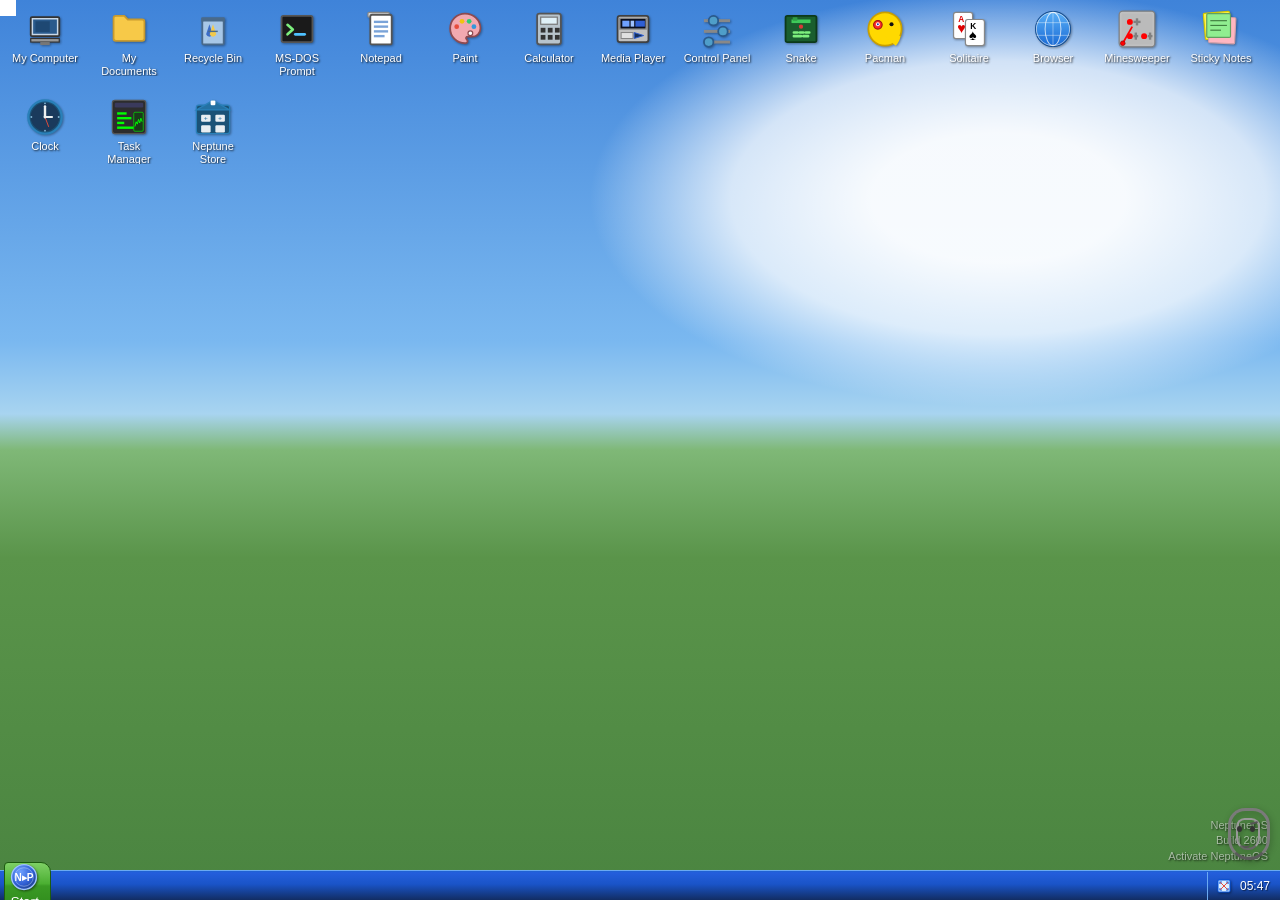
==== commit ae09d37b: "Major overhaul: browser proxy, hardware sim, Task Manager, Store, cleanup Browser: - CORS proxy (all" ====
--- a/test.html
+++ b/test.html
@@ -58,10 +58,13 @@
   <script src="js/apps/minesweeper.js"></script>
   <script src="js/apps/stickynotes.js"></script>
   <script src="js/apps/clock.js"></script>
+  <script src="js/apps/taskmanager.js"></script>
+  <script src="js/apps/store.js"></script>
   <script src="js/core/dock.js"></script>
   <script src="js/core/tablet.js"></script>
   <script src="js/core/neptunai.js"></script>
   <script src="js/core/bloat.js"></script>
+  <script src="js/core/hardware.js"></script>
   <script src="js/main.js"></script>
   <script>window.__skipSetup = true;</script>
   <script src="js/setup.js"></script>
@@ -113,7 +116,7 @@
           ok("closed removed", !w.el.isConnected || w.el.classList.contains("window-closing"));
 
           /* apps launch */
-          const apps = ["terminal", "notepad", "explorer", "paint", "calculator", "settings", "recycle", "mediaplayer", "snake", "pacman", "browser", "minesweeper", "stickynotes", "clock"];
+          const apps = ["terminal", "notepad", "explorer", "paint", "calculator", "settings", "recycle", "mediaplayer", "snake", "pacman", "browser", "minesweeper", "stickynotes", "clock", "taskmanager", "store"];
           apps.forEach((id) => {
             OS.apps[id].launch();
             const wc = OS.wm.windows[OS.wm.windows.length - 1];
@@ -242,7 +245,7 @@
           ok("control panel has Sound page", cpWin.content.textContent.includes("Sound"));
           ok("control panel has Network page", cpWin.content.textContent.includes("Network"));
           ok("control panel has Add/Remove", cpWin.content.textContent.includes("Add/Remove"));
-          ok("control panel has Bloatware", cpWin.content.textContent.includes("Bloatware"));
+          ok("control panel has Bundled Apps", cpWin.content.textContent.includes("Bundled Apps"));
 
           /* bloatware */
           ok("bloat API present", !!OS.bloat && typeof OS.bloat.init === "function");
@@ -250,6 +253,26 @@
 
           /* neptunai */
           ok("neptunai API present", !!OS.neptunai && typeof OS.neptunai.init === "function");
+
+          /* hardware simulation */
+          ok("hardware API present", !!OS.hardware && typeof OS.hardware.getCPU === "function");
+          ok("hardware CPU is number", typeof OS.hardware.getCPU() === "number");
+          ok("hardware RAM is number", typeof OS.hardware.getRAM() === "number");
+          ok("hardware GPU is number", typeof OS.hardware.getGPU() === "number");
+          ok("hardware total RAM is 640KB", OS.hardware.getTotalRAM() === "640 KB");
+          ok("hardware CPU history", Array.isArray(OS.hardware.getCPUHistory()) && OS.hardware.getCPUHistory().length > 0);
+
+          /* task manager */
+          const tmWin = OS.wm.windows.find((x) => x.app === "taskmanager");
+          ok("task manager has process table", !!tmWin.content.querySelector("#tm-processes") || !!tmWin.content.querySelector("table") || tmWin.content.textContent.includes("Task Manager"));
+
+          /* store */
+          const stWin = OS.wm.windows.find((x) => x.app === "store");
+          ok("store has app cards", stWin.content.textContent.includes("Neptune Store"));
+
+          /* desktop has new icons */
+          ok("desktop has Task Manager icon", document.getElementById("icon-layer").textContent.includes("Task Manager"));
+          ok("desktop has Neptune Store icon", document.getElementById("icon-layer").textContent.includes("Neptune Store"));
 
           /* XP theme + fullscreen + touch mouse */
           ok("XP face palette applied", getComputedStyle(document.documentElement).getPropertyValue("--face").trim() === "#ece9d8");
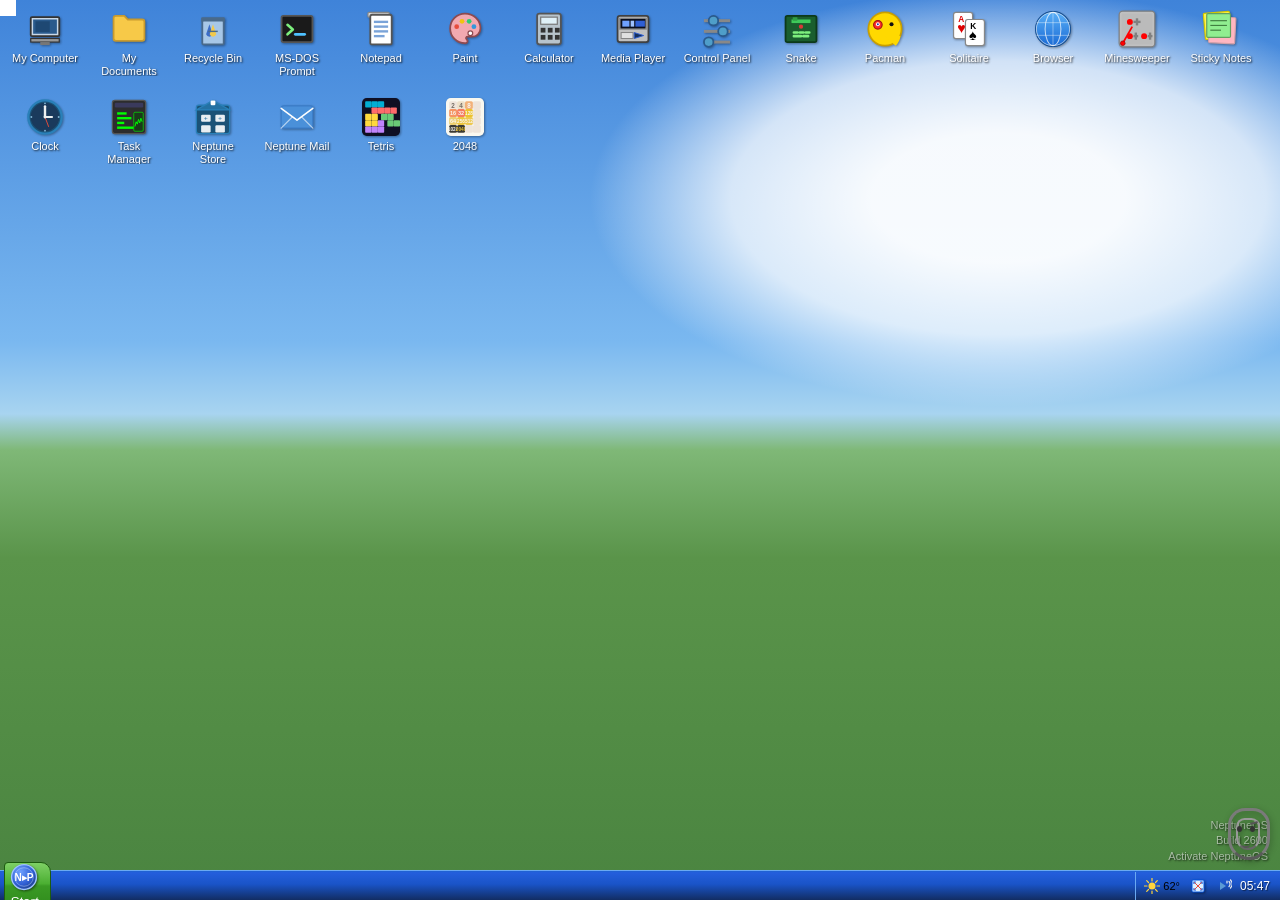
==== commit d0b94019: "feat: OS v2 — Alt+Tab, window snap, clipboard, notifications, 3 new games, email client, weather/vol" ====
--- a/test.html
+++ b/test.html
@@ -52,6 +52,7 @@
   <script src="js/apps/recyclebin.js"></script>
   <script src="js/apps/mediaplayer.js"></script>
   <script src="js/apps/snake.js"></script>
+  <script src="js/apps/game2048.js"></script>
   <script src="js/apps/pacman.js"></script>
   <script src="js/apps/browser.js"></script>
   <script src="js/apps/solitaire.js"></script>
@@ -60,11 +61,17 @@
   <script src="js/apps/clock.js"></script>
   <script src="js/apps/taskmanager.js"></script>
   <script src="js/apps/store.js"></script>
+  <script src="js/apps/email.js"></script>
   <script src="js/core/dock.js"></script>
   <script src="js/core/tablet.js"></script>
   <script src="js/core/neptunai.js"></script>
   <script src="js/core/bloat.js"></script>
   <script src="js/core/hardware.js"></script>
+  <script src="js/core/clipboard.js"></script>
+  <script src="js/core/notifications.js"></script>
+  <script src="js/core/weather.js"></script>
+  <script src="js/core/volumemixer.js"></script>
+  <script src="js/apps/tetris.js"></script>
   <script src="js/main.js"></script>
   <script>window.__skipSetup = true;</script>
   <script src="js/setup.js"></script>
@@ -210,7 +217,7 @@
 
           /* games render */
           const snakeWin = OS.wm.windows.find((x) => x.app === "snake");
-          ok("snake canvas renders", !!snakeWin.content.querySelector("#snake-canvas") && snakeWin.content.querySelector("#snake-canvas").width === 384);
+          ok("snake canvas renders", !!snakeWin.content.querySelector("#snake-canvas") && snakeWin.content.querySelector("#snake-canvas").width >= 384);
           ok("snake score shows", snakeWin.content.textContent.includes("Score: 0"));
           const pacWin = OS.wm.windows.find((x) => x.app === "pacman");
           ok("pacman canvas renders", !!pacWin.content.querySelector("#pac-canvas") && pacWin.content.querySelector("#pac-canvas").width === 304);
--- a/css/theme.css
+++ b/css/theme.css
@@ -95,18 +95,6 @@
 }
 
 /* ===== Scrollbars (XP style) ===== */
-::-webkit-scrollbar { width: 17px; height: 17px; }
-::-webkit-scrollbar-track { background: #f0f0f0; }
-::-webkit-scrollbar-thumb {
-  background: linear-gradient(90deg, #d4d0c8 0%, #ecebe5 100%);
-  border: 1px solid #aca899;
-  border-radius: 2px;
-  box-shadow: 1px 1px 0 #fff inset;
-  transition: background 0.15s;
-}
-::-webkit-scrollbar-thumb:hover { background: linear-gradient(90deg, #b8d4f5 0%, #d8ecff 100%); }
-::-webkit-scrollbar-corner { background: #f0f0f0; }
-::-webkit-scrollbar-button { display: none; }
 
 /* ===== Desktop default wallpaper (Bliss) ===== */
 #wallpaper {
@@ -114,3 +102,93 @@
   inset: 0;
   background: var(--bliss);
 }
+
+/* ===== Touch device cursor ===== */
+body.touch-device,
+body.touch-device * {
+  cursor: none !important;
+}
+body.touch-device input,
+body.touch-device textarea,
+body.touch-device [contenteditable] {
+  cursor: text !important;
+}
+
+/* ===== Better resize cursors ===== */
+body.resizing { cursor: default !important; }
+body.resizing * { cursor: inherit !important; }
+.resize-n  { cursor: n-resize !important; }
+.resize-s  { cursor: s-resize !important; }
+.resize-e  { cursor: e-resize !important; }
+.resize-w  { cursor: w-resize !important; }
+.resize-ne { cursor: ne-resize !important; }
+.resize-nw { cursor: nw-resize !important; }
+.resize-se { cursor: se-resize !important; }
+.resize-sw { cursor: sw-resize !important; }
+
+/* ===== Momentum / flickable scrollbars ===== */
+* {
+  -webkit-overflow-scrolling: touch;
+  scrollbar-width: thin;
+}
+*::-webkit-scrollbar {
+  width: 14px;
+  height: 14px;
+}
+*::-webkit-scrollbar-track {
+  background: #f0f0f0;
+  border: 1px solid #ddd;
+}
+*::-webkit-scrollbar-thumb {
+  background: linear-gradient(90deg, #d4d0c8 0%, #ecebe5 100%);
+  border: 1px solid #aca899;
+  border-radius: 2px;
+  box-shadow: 1px 1px 0 #fff inset;
+  transition: background 0.15s;
+}
+*::-webkit-scrollbar-thumb:hover { background: linear-gradient(90deg, #b8d4f5 0%, #d8ecff 100%); }
+*::-webkit-scrollbar-corner { background: #f0f0f0; }
+*::-webkit-scrollbar-button { display: none; }
+
+/* Touch-friendly scroll hint */
+.touch-device .explorer-files,
+.touch-device .terminal,
+.touch-device .notepad-area,
+.touch-device .player-playlist {
+  overflow-y: auto;
+  -webkit-overflow-scrolling: touch;
+  overscroll-behavior: contain;
+}
+
+/* ===== Tablet mode start button ===== */
+.tablet-start-btn {
+  position: fixed;
+  bottom: 12px;
+  left: 12px;
+  z-index: 976;
+  width: 52px;
+  height: 52px;
+  border-radius: 50%;
+  background: linear-gradient(180deg, #5cb85c 0%, #449d44 100%);
+  border: 2px solid #398439;
+  color: #fff;
+  font-size: 22px;
+  font-weight: bold;
+  cursor: pointer;
+  display: none;
+  align-items: center;
+  justify-content: center;
+  box-shadow: 0 3px 10px rgba(0,0,0,0.4), inset 0 1px 0 rgba(255,255,255,0.3);
+  transition: transform 0.15s, box-shadow 0.15s;
+  font-family: "Trebuchet MS", sans-serif;
+}
+.tablet-start-btn:hover {
+  transform: scale(1.1);
+  box-shadow: 0 4px 14px rgba(0,0,0,0.5), inset 0 1px 0 rgba(255,255,255,0.3);
+}
+.tablet-start-btn:active {
+  transform: scale(0.95);
+}
+body.tablet-mode .tablet-start-btn {
+  display: flex;
+}
--- a/css/desktop.css
+++ b/css/desktop.css
@@ -383,3 +383,93 @@
   filter: drop-shadow(1px 1px 1px rgba(0,0,0,0.5));
 }
 #virtual-cursor.down { filter: drop-shadow(1px 1px 1px rgba(0,0,0,0.5)) brightness(0.85); }
+
+/* ===== Extra polish & animations ===== */
+
+/* Smooth desktop icon hover */
+.desktop-icon {
+  transition: background 0.15s, transform 0.15s;
+}
+.desktop-icon:active {
+  transform: scale(0.95);
+}
+
+/* Window hover glow */
+.window:hover {
+  box-shadow: var(--window-shadow), 0 0 0 1px rgba(37, 110, 220, 0.15);
+}
+.window.active {
+  box-shadow: var(--window-shadow), 0 0 0 1px rgba(37, 110, 220, 0.25);
+}
+
+/* Smooth taskbar button transitions */
+.taskbar-btn {
+  transition: background 0.15s, box-shadow 0.15s, transform 0.1s;
+}
+.taskbar-btn:active {
+  transform: scale(0.97);
+}
+
+/* Start menu smooth hover */
+.start-pin, .start-program {
+  transition: background 0.12s, color 0.12s, transform 0.1s;
+}
+.start-pin:active, .start-program:active {
+  transform: scale(0.97);
+}
+
+/* Context menu pop-in */
+#context-menu {
+  animation: ctx-pop 0.12s ease-out;
+}
+@keyframes ctx-pop {
+  from { opacity: 0; transform: scale(0.95); }
+  to   { opacity: 1; transform: scale(1); }
+}
+
+/* Taskbar task button press effect */
+.window-task:active {
+  transform: scale(0.97);
+}
+
+/* Boot screen smooth transitions */
+.boot-logo {
+  filter: drop-shadow(0 0 8px rgba(106, 169, 242, 0.5));
+}
+
+/* Shutdown screen glow effect */
+.shutdown-text {
+  text-shadow: 0 0 12px rgba(106, 169, 242, 0.3);
+}
+
+/* Window focus transition */
+.window {
+  transition: box-shadow 0.15s;
+}
+
+/* Smooth button hover throughout */
+.btn {
+  transition: background 0.12s, box-shadow 0.12s, transform 0.1s;
+}
+.btn:active {
+  transform: scale(0.97);
+}
+
+/* Wallpaper overlay effect */
+#wallpaper {
+  transition: background 0.5s ease;
+}
+
+/* Scrollbar smooth appearance */
+*::-webkit-scrollbar {
+  width: 14px;
+  height: 14px;
+}
+
+/* Window maximize/restore animation */
+.window {
+  transition: box-shadow 0.15s, left 0.15s, top 0.15s, width 0.15s, height 0.15s;
+}
+.window.no-transition {
+  transition: none !important;
+}
--- a/css/windows.css
+++ b/css/windows.css
@@ -1,4 +1,8 @@
-/* ===== Window frame (XP Luna) ===== */
+/* ===== neptuneOS window frame (XP Luna) ===== */
+:root {
+  --window-shadow: 0 4px 12px rgba(0,0,0,0.35);
+  --anim-speed: 0.25s;
+}
 .window {
   position: absolute;
   display: flex;
@@ -9,7 +13,7 @@
   border: 1px solid #0831d9;
   border-top: none;
   border-radius: 0 0 4px 4px;
-  box-shadow: 3px 3px 10px rgba(0,0,0,0.45);
+  box-shadow: var(--window-shadow);
 }
 
 /* Title bar */
@@ -151,14 +155,14 @@
 
 /* Window open/close animations */
 .window-opening {
-  animation: window-open 0.22s cubic-bezier(0.18, 0.89, 0.32, 1.28);
+  animation: window-open var(--anim-speed) cubic-bezier(0.18, 0.89, 0.32, 1.28);
 }
 @keyframes window-open {
   from { opacity: 0; transform: scale(0.88); }
   to   { opacity: 1; transform: scale(1); }
 }
 .window-closing {
-  animation: window-close 0.15s ease-in forwards;
+  animation: window-close calc(var(--anim-speed) * 0.6) ease-in forwards;
   pointer-events: none;
 }
 @keyframes window-close {
@@ -166,7 +170,7 @@
   to   { opacity: 0; transform: scale(0.92); }
 }
 .window-minimizing {
-  animation: window-minimize 0.25s ease-in forwards;
+  animation: window-minimize var(--anim-speed) ease-in forwards;
   pointer-events: none;
 }
 @keyframes window-minimize {
--- a/css/apps.css
+++ b/css/apps.css
@@ -260,8 +260,8 @@
   font-weight: bold;
   white-space: nowrap;
   overflow: hidden;
-  text-overflow: ellipsis;
-}
+}
+
 .player-side { flex: 1; display: flex; flex-direction: column; margin: 3px; min-height: 0; }
 .player-playlist {
   flex: 1;
@@ -405,6 +405,42 @@
 .ms-grid-wrap canvas {
   display: block;
 }
+.ms-menu-bar {
+  display: flex;
+  gap: 0;
+  background: #c0c0c0;
+  padding: 1px 0;
+  border-bottom: 1px solid #808080;
+}
+.ms-menu {
+  padding: 2px 8px;
+  font-size: 11px;
+  cursor: pointer;
+  font-family: Tahoma, sans-serif;
+}
+.ms-menu:hover { background: #316ac5; color: #fff; }
+.ms-diff-bar {
+  display: flex;
+  gap: 4px;
+  padding: 4px 6px;
+  background: #c0c0c0;
+  border-top: 1px solid #fff;
+  justify-content: center;
+}
+.ms-diff-btn {
+  font-size: 10px;
+  padding: 2px 8px;
+  background: #ece9d8;
+  border: 1px solid;
+  border-color: #fff #808080 #808080 #fff;
+  cursor: pointer;
+  font-family: Tahoma, sans-serif;
+  transition: background 0.1s;
+}
+.ms-diff-btn:hover { background: #fff; }
+.ms-diff-btn:active {
+  border-color: #808080 #fff #fff #808080;
+}
 
 /* ---------- About box ---------- */
 
@@ -843,3 +879,46 @@
   white-space: nowrap;
   overflow: hidden;
 }
+
+/* ===== Neptune Mail ===== */
+.email-folder {
+  display: flex;
+  align-items: center;
+  gap: 6px;
+  padding: 4px 6px;
+  cursor: pointer;
+  border-radius: 3px;
+  transition: background 0.1s, color 0.1s;
+}
+.email-folder:hover { background: #e8f0fc; }
+.email-folder.sel { background: var(--highlight); color: #fff; }
+.email-row {
+  display: flex;
+  align-items: center;
+  padding: 4px 6px;
+  cursor: pointer;
+  font-size: 12px;
+  border-bottom: 1px solid #eee;
+  transition: background 0.1s;
+}
+.email-row:hover { background: #e8f0fc; }
+.email-row.sel { background: var(--highlight); color: #fff; }
+.email-row.unread .email-from,
+.email-row.unread .email-subject { font-weight: bold; }
+.email-cell { overflow: hidden; text-overflow: ellipsis; white-space: nowrap; }
+.email-from { width: 140px; flex-shrink: 0; }
+.email-subject { flex: 1; min-width: 0; }
+.email-date { width: 90px; flex-shrink: 0; text-align: right; color: var(--text-dim); font-size: 11px; }
+.email-row.sel .email-date { color: #cfe0ff; }
+.email-preview-body { font-size: 12px; line-height: 1.5; }
+
+/* Browser tabs */
+.browser-tabs { display: flex; align-items: center; gap: 1px; padding: 3px 3px 0; background: var(--face); border-bottom: 1px solid var(--face-dark); overflow-x: auto; flex-shrink: 0; }
+.browser-tabs::-webkit-scrollbar { height: 0; }
+.browser-tab { display: flex; align-items: center; gap: 4px; padding: 4px 8px; font-size: 11px; cursor: pointer; background: #d4d0c8; border: 1px solid #aca899; border-bottom: none; border-radius: 4px 4px 0 0; max-width: 160px; min-width: 60px; white-space: nowrap; overflow: hidden; text-overflow: ellipsis; transition: background 0.1s; flex-shrink: 0; }
+.browser-tab:hover { background: #e8e4dc; }
+.browser-tab.active { background: #fff; border-bottom: 1px solid #fff; margin-bottom: -1px; font-weight: bold; }
+.browser-tab-close { font-size: 12px; color: #888; cursor: pointer; padding: 0 2px; border-radius: 2px; flex-shrink: 0; }
+.browser-tab-close:hover { background: #ff6b6b; color: #fff; }
+.browser-tab-add { padding: 4px 8px; font-size: 14px; cursor: pointer; color: #555; border-radius: 4px 0 0 0; flex-shrink: 0; background: none; border: none; }
+.browser-tab-add:hover { background: #e8e4dc; }
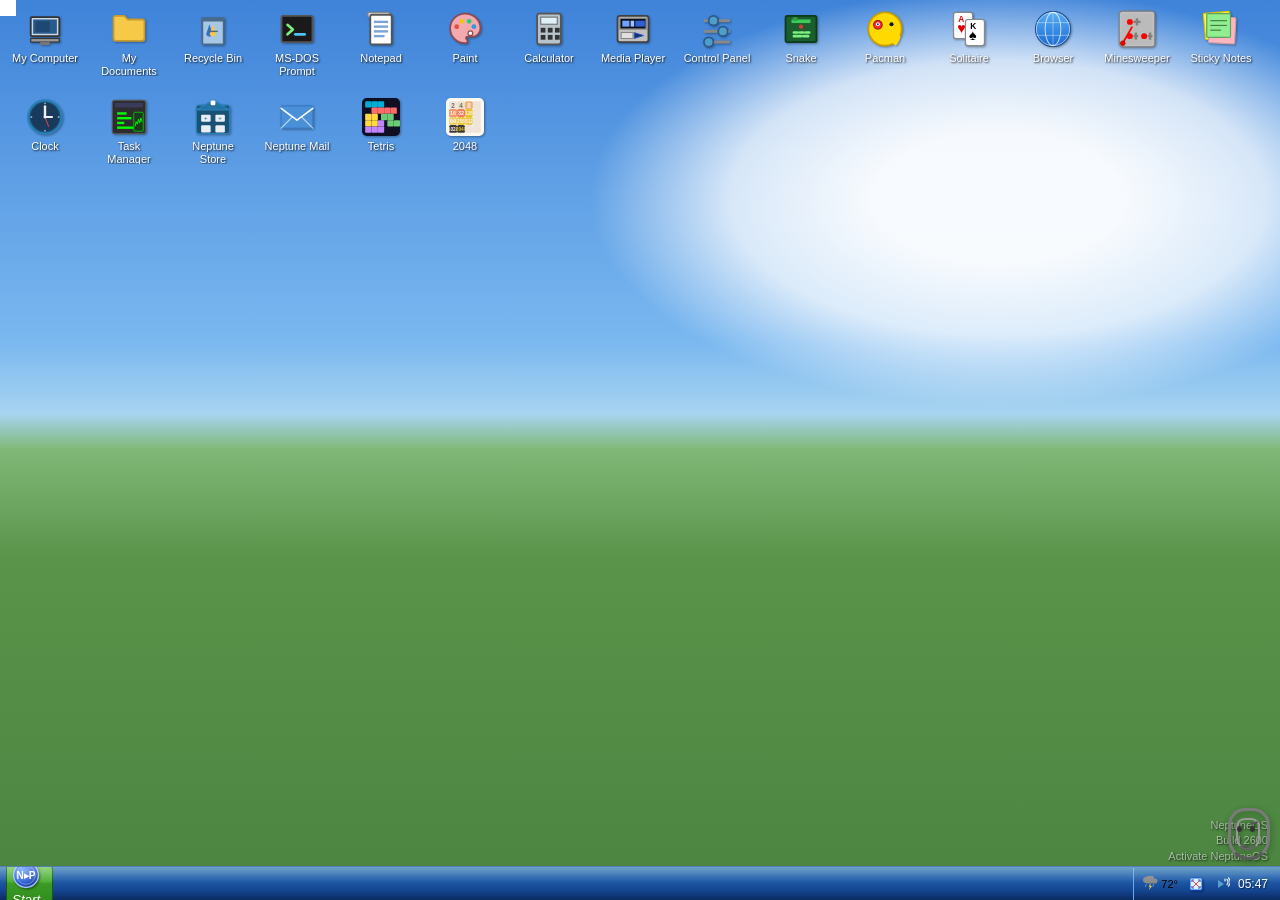
==== commit e1b51060: "feat: Aero glass UI, real resource simulation, touch D-pads, slimmed start menu, new lock screen - A" ====
--- a/test.html
+++ b/test.html
@@ -71,6 +71,7 @@
   <script src="js/core/notifications.js"></script>
   <script src="js/core/weather.js"></script>
   <script src="js/core/volumemixer.js"></script>
+  <script src="js/core/dpad.js"></script>
   <script src="js/apps/tetris.js"></script>
   <script src="js/main.js"></script>
   <script>window.__skipSetup = true;</script>
--- a/css/theme.css
+++ b/css/theme.css
@@ -192,3 +192,107 @@
 body.tablet-mode .tablet-start-btn {
   display: flex;
 }
+
+/* ===== Performance degradation CSS ===== */
+body.high-load {
+  --anim-speed: 0.5s;
+}
+body.high-load * {
+  transition-duration: 0.5s !important;
+  animation-duration: 0.5s !important;
+}
+body.high-load .window {
+  opacity: 0.92;
+}
+body.high-load .window-titlebar::after {
+  display: none;
+}
+
+body.critical-load {
+  --anim-speed: 1s;
+}
+body.critical-load * {
+  transition-duration: 1s !important;
+  animation-duration: 1s !important;
+}
+body.critical-load .window {
+  opacity: 0.82;
+  filter: saturate(0.7);
+}
+body.critical-load #taskbar {
+  opacity: 0.7;
+}
+body.critical-load #desktop {
+  filter: saturate(0.6) brightness(0.95);
+}
+
+/* ===== BSOD / Recovery screen ===== */
+#bsod-screen {
+  position: fixed;
+  inset: 0;
+  z-index: 99999;
+  background: #0000aa;
+  color: #fff;
+  font-family: "Lucida Console", "Courier New", monospace;
+  display: flex;
+  flex-direction: column;
+  padding: 40px 60px;
+  line-height: 1.6;
+}
+#bsod-screen h1 {
+  font-size: 18px;
+  font-weight: bold;
+  margin: 0 0 24px;
+  color: #fff;
+}
+#bsod-screen pre {
+  font-size: 13px;
+  white-space: pre-wrap;
+  margin: 0 0 20px;
+  color: #fff;
+}
+#bsod-screen .bsod-code {
+  font-size: 12px;
+  color: #aaf;
+  margin-top: 30px;
+}
+
+#recovery-screen {
+  position: fixed;
+  inset: 0;
+  z-index: 99998;
+  background: linear-gradient(180deg, #1a1a2e 0%, #16213e 50%, #0f3460 100%);
+  color: #e0e0e0;
+  font-family: "Segoe UI", Tahoma, sans-serif;
+  display: flex;
+  flex-direction: column;
+  align-items: center;
+  justify-content: center;
+  gap: 20px;
+}
+#recovery-screen h2 {
+  font-size: 22px;
+  color: #fff;
+  font-weight: normal;
+}
+#recovery-screen p {
+  font-size: 13px;
+  color: #aab;
+  max-width: 480px;
+  text-align: center;
+  line-height: 1.5;
+}
+#recovery-screen .recovery-bar {
+  width: 320px;
+  height: 8px;
+  background: rgba(255,255,255,0.12);
+  border-radius: 4px;
+  overflow: hidden;
+}
+#recovery-screen .recovery-fill {
+  width: 0%;
+  height: 100%;
+  background: linear-gradient(90deg, #3a8ae0, #5aa0f0);
+  border-radius: 4px;
+  transition: width 0.3s;
+}
--- a/css/desktop.css
+++ b/css/desktop.css
@@ -139,14 +139,29 @@
 #taskbar {
   position: fixed;
   left: 0; right: 0; bottom: 0;
-  height: 30px;
+  height: 34px;
   display: flex;
   align-items: center;
   gap: 4px;
-  padding: 1px 4px 0;
-  background: linear-gradient(180deg, #1e62d0 0%, #245edc 6%, #1a54c8 45%, #122d63 100%);
-  border-top: 1px solid #6aa9f2;
+  padding: 1px 6px 0;
+  background: linear-gradient(180deg,
+    rgba(60,130,220,0.78) 0%,
+    rgba(30,90,200,0.82) 30%,
+    rgba(15,60,160,0.88) 70%,
+    rgba(8,35,100,0.92) 100%);
+  backdrop-filter: blur(20px) saturate(1.5);
+  -webkit-backdrop-filter: blur(20px) saturate(1.5);
+  border-top: 1px solid rgba(140,190,255,0.55);
   z-index: 980;
+  overflow: hidden;
+}
+#taskbar::after {
+  content: "";
+  position: absolute;
+  top: 0; left: 0; right: 0;
+  height: 45%;
+  background: linear-gradient(180deg, rgba(255,255,255,0.25) 0%, rgba(255,255,255,0.02) 100%);
+  pointer-events: none;
 }
 .taskbar-btn {
   display: flex;
--- a/css/windows.css
+++ b/css/windows.css
@@ -1,6 +1,6 @@
-/* ===== neptuneOS window frame (XP Luna) ===== */
+/* ===== neptuneOS window frame (XP Luna + Aero Glass) ===== */
 :root {
-  --window-shadow: 0 4px 12px rgba(0,0,0,0.35);
+  --window-shadow: 0 4px 16px rgba(0,0,0,0.45), 0 0 1px rgba(0,0,0,0.3);
   --anim-speed: 0.25s;
 }
 .window {
@@ -9,32 +9,57 @@
   flex-direction: column;
   min-width: 220px;
   min-height: 140px;
-  background: var(--face);
-  border: 1px solid #0831d9;
+  background: rgba(235, 240, 249, 0.92);
+  backdrop-filter: blur(18px) saturate(1.4);
+  -webkit-backdrop-filter: blur(18px) saturate(1.4);
+  border: 1px solid rgba(255,255,255,0.45);
   border-top: none;
-  border-radius: 0 0 4px 4px;
+  border-radius: 8px 8px 0 0;
   box-shadow: var(--window-shadow);
+  overflow: hidden;
 }
 
 /* Title bar */
 .window-titlebar {
-  height: 26px;
+  height: 30px;
   display: flex;
   align-items: center;
   gap: 4px;
-  padding: 0 2px 0 4px;
-  margin: -1px -1px 0;
-  border-radius: 6px 6px 0 0;
+  padding: 0 4px 0 6px;
+  margin: 0;
+  border-radius: 8px 8px 0 0;
   cursor: default;
   flex-shrink: 0;
   position: relative;
   z-index: 1;
+  overflow: hidden;
 }
 .window.active .window-titlebar {
-  background: linear-gradient(180deg, #0a64b3 0%, #3a8ae0 12%, #1e62d0 38%, #2a6fd8 60%, #0a4fc8 100%);
+  background: linear-gradient(180deg,
+    rgba(100,160,230,0.85) 0%,
+    rgba(50,120,210,0.80) 30%,
+    rgba(30,90,200,0.78) 60%,
+    rgba(20,70,180,0.85) 100%);
+  backdrop-filter: blur(20px) saturate(1.6);
+  -webkit-backdrop-filter: blur(20px) saturate(1.6);
+  border-bottom: 1px solid rgba(255,255,255,0.25);
+}
+.window.active .window-titlebar::after {
+  content: "";
+  position: absolute;
+  top: 0; left: 0; right: 0;
+  height: 50%;
+  background: linear-gradient(180deg, rgba(255,255,255,0.32) 0%, rgba(255,255,255,0.05) 100%);
+  pointer-events: none;
+  border-radius: 8px 8px 0 0;
 }
 .window:not(.active) .window-titlebar {
-  background: linear-gradient(180deg, #98a3b8 0%, #b0bccd 12%, #8f9bb0 38%, #9aa7ba 60%, #7b879c 100%);
+  background: linear-gradient(180deg,
+    rgba(180,190,210,0.80) 0%,
+    rgba(160,170,190,0.75) 50%,
+    rgba(140,155,175,0.80) 100%);
+  backdrop-filter: blur(12px);
+  -webkit-backdrop-filter: blur(12px);
 }
 .window-title-icon { width: 16px; height: 16px; flex-shrink: 0; }
 .window-title {
@@ -118,13 +143,14 @@
 .window-content {
   flex: 1;
   position: relative;
-  margin: 3px;
-  background: #fff;
-  border: 1px solid #a6a6a6;
-  border-radius: 2px;
+  margin: 0 4px 4px;
+  background: rgba(255,255,255,0.97);
+  border: 1px solid rgba(0,0,0,0.12);
+  border-radius: 4px;
   overflow: hidden;
   display: flex;
   flex-direction: column;
+  box-shadow: inset 0 0 0 1px rgba(255,255,255,0.5);
 }
 
 /* Status bar */
@@ -149,9 +175,10 @@
 .resize-se { bottom: -3px; right: -3px; width: 10px; height: 10px; cursor: se-resize; }
 .resize-sw { bottom: -3px; left: -3px; width: 10px; height: 10px; cursor: sw-resize; }
 
-.window.maximized { box-shadow: none; border-radius: 0; }
+.window.maximized { box-shadow: none; border-radius: 0; border: none; }
 .window.maximized .resize-handle { display: none; }
 .window.maximized .window-titlebar { border-radius: 0; }
+.window.maximized .window-content { margin: 0; border-radius: 0; border: none; }
 
 /* Window open/close animations */
 .window-opening {
--- a/css/apps.css
+++ b/css/apps.css
@@ -922,3 +922,111 @@
 .browser-tab-close:hover { background: #ff6b6b; color: #fff; }
 .browser-tab-add { padding: 4px 8px; font-size: 14px; cursor: pointer; color: #555; border-radius: 4px 0 0 0; flex-shrink: 0; background: none; border: none; }
 .browser-tab-add:hover { background: #e8e4dc; }
+
+/* ---------- Touch D-Pad ---------- */
+.game-dpad {
+  display: flex;
+  flex-direction: column;
+  align-items: center;
+  gap: 2px;
+  padding: 6px;
+  position: absolute;
+  bottom: 8px;
+  left: 8px;
+  z-index: 50;
+  pointer-events: auto;
+  opacity: 0.75;
+  touch-action: none;
+}
+.dpad-row {
+  display: flex;
+  gap: 2px;
+}
+.dpad-btn {
+  width: 42px;
+  height: 42px;
+  border: 1px solid rgba(255,255,255,0.3);
+  border-radius: 8px;
+  background: rgba(255,255,255,0.15);
+  backdrop-filter: blur(4px);
+  -webkit-backdrop-filter: blur(4px);
+  color: #fff;
+  font-size: 16px;
+  display: flex;
+  align-items: center;
+  justify-content: center;
+  cursor: pointer;
+  touch-action: none;
+  user-select: none;
+  -webkit-user-select: none;
+  transition: background 0.1s;
+}
+.dpad-btn.dpad-center {
+  background: none;
+  border: none;
+  width: 42px;
+  height: 42px;
+}
+.dpad-btn.dpad-active, .dpad-btn:active {
+  background: rgba(100,160,255,0.45);
+  border-color: rgba(100,160,255,0.6);
+}
+.dpad-actions {
+  display: flex;
+  gap: 6px;
+  margin-top: 4px;
+}
+.dpad-action-btn {
+  width: 48px;
+  height: 32px;
+  border: 1px solid rgba(255,255,255,0.3);
+  border-radius: 8px;
+  background: rgba(255,255,255,0.15);
+  backdrop-filter: blur(4px);
+  -webkit-backdrop-filter: blur(4px);
+  color: #fff;
+  font-size: 10px;
+  font-family: Tahoma, sans-serif;
+  display: flex;
+  align-items: center;
+  justify-content: center;
+  cursor: pointer;
+  touch-action: none;
+  user-select: none;
+  -webkit-user-select: none;
+}
+.dpad-action-btn.dpad-active, .dpad-action-btn:active {
+  background: rgba(100,160,255,0.45);
+}
+.dpad-compact .dpad-btn {
+  width: 34px;
+  height: 34px;
+  font-size: 13px;
+}
+.dpad-compact .dpad-action-btn {
+  width: 40px;
+  height: 28px;
+}
+
+/* ---------- Email Client ---------- */
+.email-wrap { display: flex; height: 100%; }
+.email-sidebar { width: 140px; background: #f0f0f0; border-right: 1px solid #ccc; padding: 8px; flex-shrink: 0; overflow-y: auto; }
+.email-sidebar-item { display: flex; align-items: center; gap: 6px; padding: 6px 8px; border-radius: 4px; cursor: pointer; font-size: 12px; transition: background 0.1s; }
+.email-sidebar-item:hover { background: #e0e8f0; }
+.email-sidebar-item.active { background: #cce0ff; font-weight: bold; }
+.email-sidebar-item .badge { background: #3a8ae0; color: #fff; border-radius: 8px; padding: 0 6px; font-size: 10px; margin-left: auto; }
+.email-main { flex: 1; display: flex; flex-direction: column; min-width: 0; }
+.email-toolbar { display: flex; gap: 4px; padding: 4px 8px; background: #f4f4f4; border-bottom: 1px solid #ddd; flex-shrink: 0; }
+.email-toolbar .btn { font-size: 11px; padding: 3px 10px; }
+.email-list { flex: 1; overflow-y: auto; }
+.email-item { display: flex; gap: 8px; padding: 8px 12px; border-bottom: 1px solid #eee; cursor: pointer; font-size: 12px; transition: background 0.1s; }
+.email-item:hover { background: #f0f5ff; }
+.email-item.unread { font-weight: bold; background: #f8fbff; }
+.email-item .from { width: 120px; flex-shrink: 0; color: #333; }
+.email-item .subject { flex: 1; color: #222; overflow: hidden; text-overflow: ellipsis; white-space: nowrap; }
+.email-item .date { color: #888; font-size: 11px; flex-shrink: 0; }
+.email-detail { padding: 16px; font-size: 13px; line-height: 1.6; overflow-y: auto; flex: 1; }
+.email-compose { display: flex; flex-direction: column; padding: 12px; gap: 8px; flex: 1; }
+.email-compose input, .email-compose textarea { border: 1px solid #ccc; border-radius: 3px; padding: 4px 8px; font-family: inherit; font-size: 12px; }
+.email-compose textarea { flex: 1; min-height: 120px; resize: vertical; }
+.email-empty { display: flex; align-items: center; justify-content: center; flex: 1; color: #999; font-size: 13px; }
--- a/css/setup.css
+++ b/css/setup.css
@@ -281,87 +281,105 @@
   min-width: 84px;
 }
 
-/* ---------- logon screen ---------- */
+/* ---------- logon / lock screen (Aero style) ---------- */
 
 #logon-screen {
   position: fixed;
   inset: 0;
   z-index: 1590;
-  background: linear-gradient(180deg, #1c5fc9 0%, #0e3a92 55%, #09295f 100%);
-  font-family: Tahoma, "Segoe UI", Arial, sans-serif;
-  display: flex;
-  flex-direction: column;
-  align-items: center;
-}
-
+  background: linear-gradient(135deg, #0a1628 0%, #0d2137 30%, #122d4a 60%, #0a1e36 100%);
+  font-family: "Segoe UI", Tahoma, Arial, sans-serif;
+  display: flex;
+  flex-direction: column;
+  align-items: center;
+  overflow: hidden;
+}
 #logon-screen::before {
   content: "";
   position: absolute;
   inset: 0;
-  background: radial-gradient(70% 50% at 50% 0%, rgba(255, 255, 255, 0.28) 0%, rgba(255, 255, 255, 0) 60%);
+  background:
+    radial-gradient(ellipse 80% 50% at 50% 100%, rgba(40,120,200,0.25) 0%, transparent 70%),
+    radial-gradient(ellipse 60% 40% at 20% 30%, rgba(60,140,220,0.12) 0%, transparent 60%),
+    radial-gradient(ellipse 50% 35% at 80% 60%, rgba(30,100,180,0.1) 0%, transparent 60%);
+  pointer-events: none;
+}
+#logon-screen::after {
+  content: "";
+  position: absolute;
+  top: 0; left: 0; right: 0;
+  height: 50%;
+  background: linear-gradient(180deg, rgba(255,255,255,0.06) 0%, transparent 100%);
   pointer-events: none;
 }
 
 .logon-top {
   position: relative;
-  margin-top: 4vh;
-  display: flex;
-  flex-direction: column;
-  align-items: center;
-  gap: 6px;
-}
-
+  margin-top: 12vh;
+  display: flex;
+  flex-direction: column;
+  align-items: center;
+  gap: 8px;
+}
 .logon-top img {
-  width: 74px;
-  height: 74px;
-}
-
+  width: 80px;
+  height: 80px;
+  border-radius: 50%;
+  border: 3px solid rgba(255,255,255,0.3);
+  box-shadow: 0 4px 20px rgba(0,0,0,0.4), 0 0 0 1px rgba(255,255,255,0.1);
+}
 .logon-top span {
-  font-size: 34px;
-  color: #fff;
-  font-weight: bold;
-  text-shadow: 0 2px 6px rgba(0, 0, 0, 0.4);
+  font-size: 26px;
+  color: #fff;
+  font-weight: 300;
+  letter-spacing: 0.5px;
+  text-shadow: 0 2px 8px rgba(0,0,0,0.5);
 }
 
 .logon-hint {
   position: relative;
-  margin-top: 7vh;
-  font-size: 17px;
-  color: #dceaff;
+  margin-top: 5vh;
+  font-size: 14px;
+  color: rgba(200,220,240,0.7);
+  letter-spacing: 0.3px;
 }
 
 .logon-users {
   position: relative;
-  margin-top: 22px;
-}
-
+  margin-top: 18px;
+}
 .logon-users button {
   display: flex;
   flex-direction: column;
   align-items: center;
-  gap: 6px;
-  width: 128px;
-  padding: 14px 8px;
-  background: linear-gradient(180deg, #e8f2ff 0%, #cfe2fb 100%);
-  border: 1px solid #0831d9;
-  border-radius: 6px;
+  gap: 8px;
+  width: 110px;
+  padding: 16px 8px;
+  background: rgba(255,255,255,0.08);
+  backdrop-filter: blur(12px);
+  -webkit-backdrop-filter: blur(12px);
+  border: 1px solid rgba(255,255,255,0.15);
+  border-radius: 8px;
   cursor: pointer;
   font-family: inherit;
-}
-
+  transition: background 0.2s, border-color 0.2s, transform 0.15s;
+}
 .logon-users button:hover {
-  outline: 2px solid #6fb3f5;
-}
-
+  background: rgba(255,255,255,0.15);
+  border-color: rgba(100,180,255,0.4);
+  transform: scale(1.03);
+}
 .logon-users img {
-  width: 46px;
-  height: 46px;
-}
-
+  width: 48px;
+  height: 48px;
+  border-radius: 50%;
+  border: 2px solid rgba(255,255,255,0.2);
+}
 .logon-users span {
   font-size: 13px;
-  font-weight: bold;
-  color: #123;
+  font-weight: 500;
+  color: #fff;
+  text-shadow: 0 1px 4px rgba(0,0,0,0.4);
 }
 
 .logon-password {
@@ -370,43 +388,58 @@
   display: flex;
   align-items: center;
   gap: 8px;
-  color: #fff;
+  color: rgba(255,255,255,0.8);
   font-size: 13px;
   flex-direction: column;
 }
-
 .logon-password label {
   display: flex;
   align-items: center;
   gap: 8px;
 }
-
 .logon-password input {
-  width: 160px;
-  height: 24px;
-  border: 1px solid #9db9d9;
-  padding: 2px 6px;
-}
+  width: 180px;
+  height: 28px;
+  border: 1px solid rgba(255,255,255,0.2);
+  border-radius: 4px;
+  background: rgba(255,255,255,0.1);
+  backdrop-filter: blur(8px);
+  -webkit-backdrop-filter: blur(8px);
+  color: #fff;
+  padding: 2px 10px;
+  font-size: 13px;
+  outline: none;
+  transition: border-color 0.2s;
+}
+.logon-password input:focus {
+  border-color: rgba(100,180,255,0.5);
+  background: rgba(255,255,255,0.15);
+}
+.logon-password input::placeholder { color: rgba(255,255,255,0.35); }
 
 .logon-err {
-  color: #ffd0d0;
+  color: #ff8888;
   font-size: 12px;
   text-align: center;
 }
 
 .logon-off {
   position: absolute;
-  bottom: 22px;
+  bottom: 24px;
   left: 24px;
   background: none;
-  border: none;
-  color: #fff;
+  border: 1px solid rgba(255,255,255,0.15);
+  border-radius: 4px;
+  color: rgba(255,255,255,0.6);
   font-family: inherit;
-  font-size: 13px;
+  font-size: 12px;
   cursor: pointer;
-  padding: 4px 8px;
-}
-
+  padding: 6px 14px;
+  backdrop-filter: blur(8px);
+  -webkit-backdrop-filter: blur(8px);
+  transition: background 0.2s, color 0.2s;
+}
 .logon-off:hover {
-  text-decoration: underline;
-}
+  background: rgba(255,255,255,0.1);
+  color: #fff;
+}
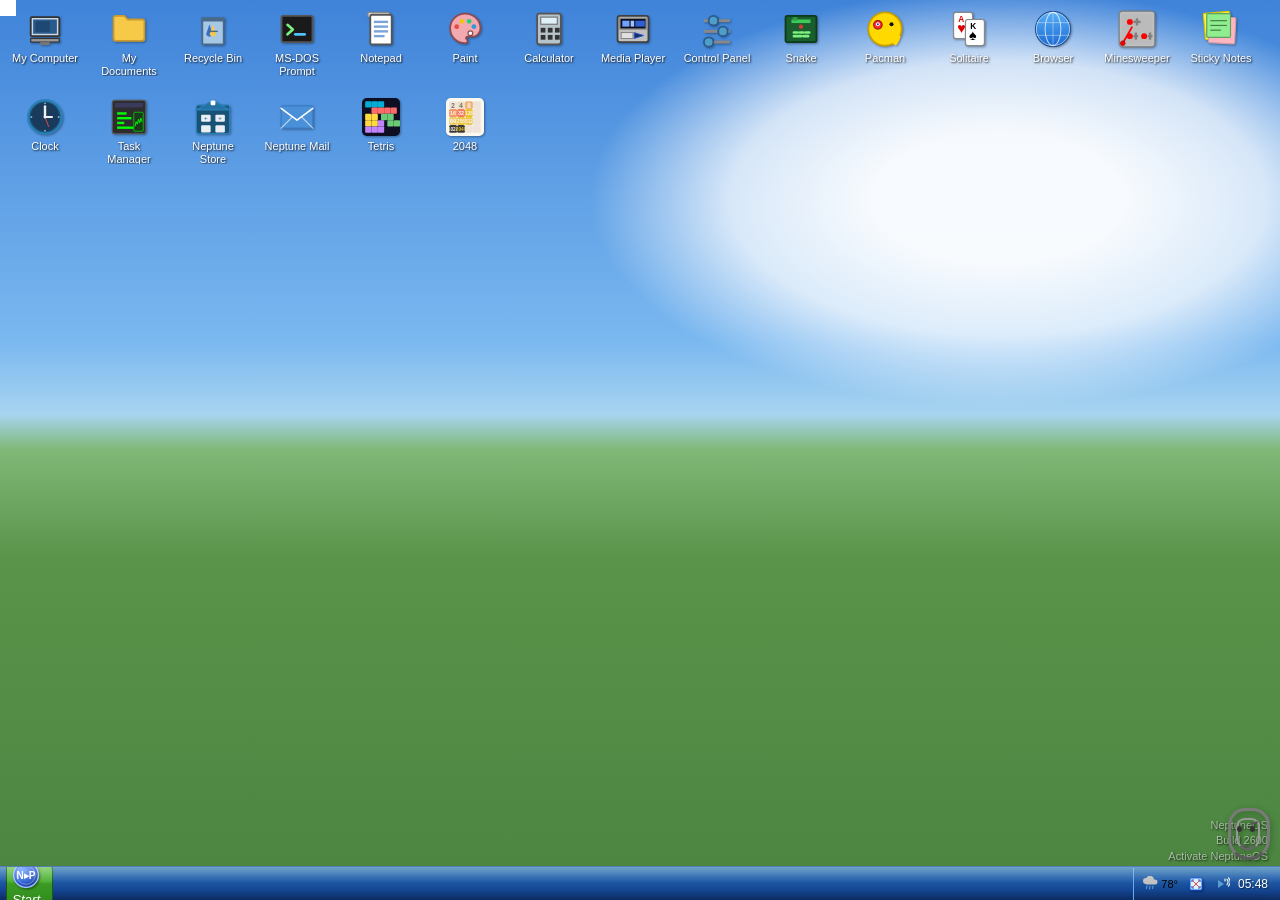
==== commit c8fdd4ec: "feat: 1GB RAM, real browser with CORS proxy chain, XP text-mode OOBE, login/logout sounds, store but" ====
--- a/test.html
+++ b/test.html
@@ -267,7 +267,7 @@
           ok("hardware CPU is number", typeof OS.hardware.getCPU() === "number");
           ok("hardware RAM is number", typeof OS.hardware.getRAM() === "number");
           ok("hardware GPU is number", typeof OS.hardware.getGPU() === "number");
-          ok("hardware total RAM is 640KB", OS.hardware.getTotalRAM() === "640 KB");
+          ok("hardware total RAM is 1 GB", OS.hardware.getTotalRAM() === "1 GB");
           ok("hardware CPU history", Array.isArray(OS.hardware.getCPUHistory()) && OS.hardware.getCPUHistory().length > 0);
 
           /* task manager */
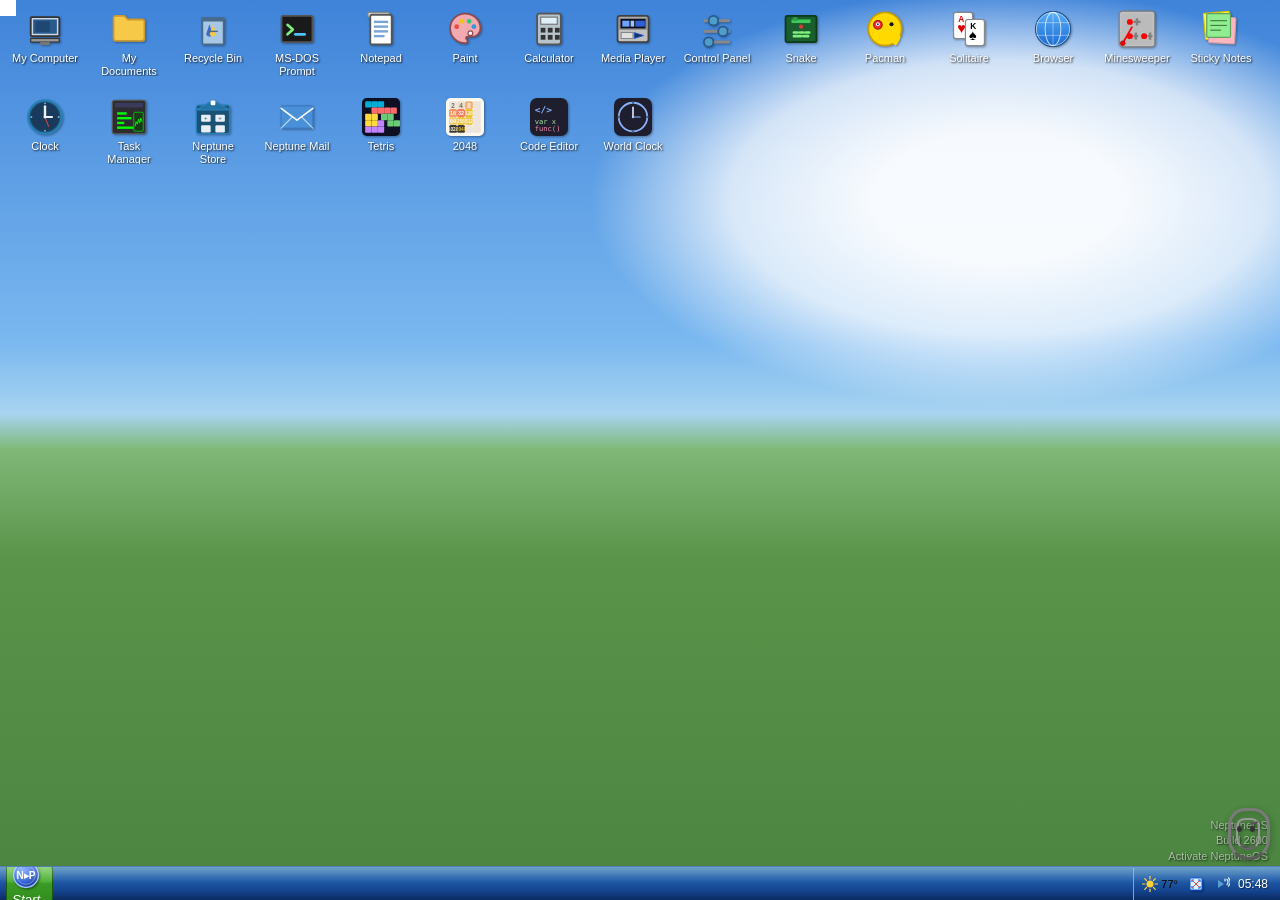
==== commit 048cb10d: "feat: 4 new unique apps — Code Editor, World Clock, Disk Cleanup, Weather Dashboard - Code Editor: s" ====
--- a/test.html
+++ b/test.html
@@ -73,6 +73,10 @@
   <script src="js/core/volumemixer.js"></script>
   <script src="js/core/dpad.js"></script>
   <script src="js/apps/tetris.js"></script>
+  <script src="js/apps/codeeditor.js"></script>
+  <script src="js/apps/worldclock.js"></script>
+  <script src="js/apps/diskcleanup.js"></script>
+  <script src="js/apps/weatherdash.js"></script>
   <script src="js/main.js"></script>
   <script>window.__skipSetup = true;</script>
   <script src="js/setup.js"></script>
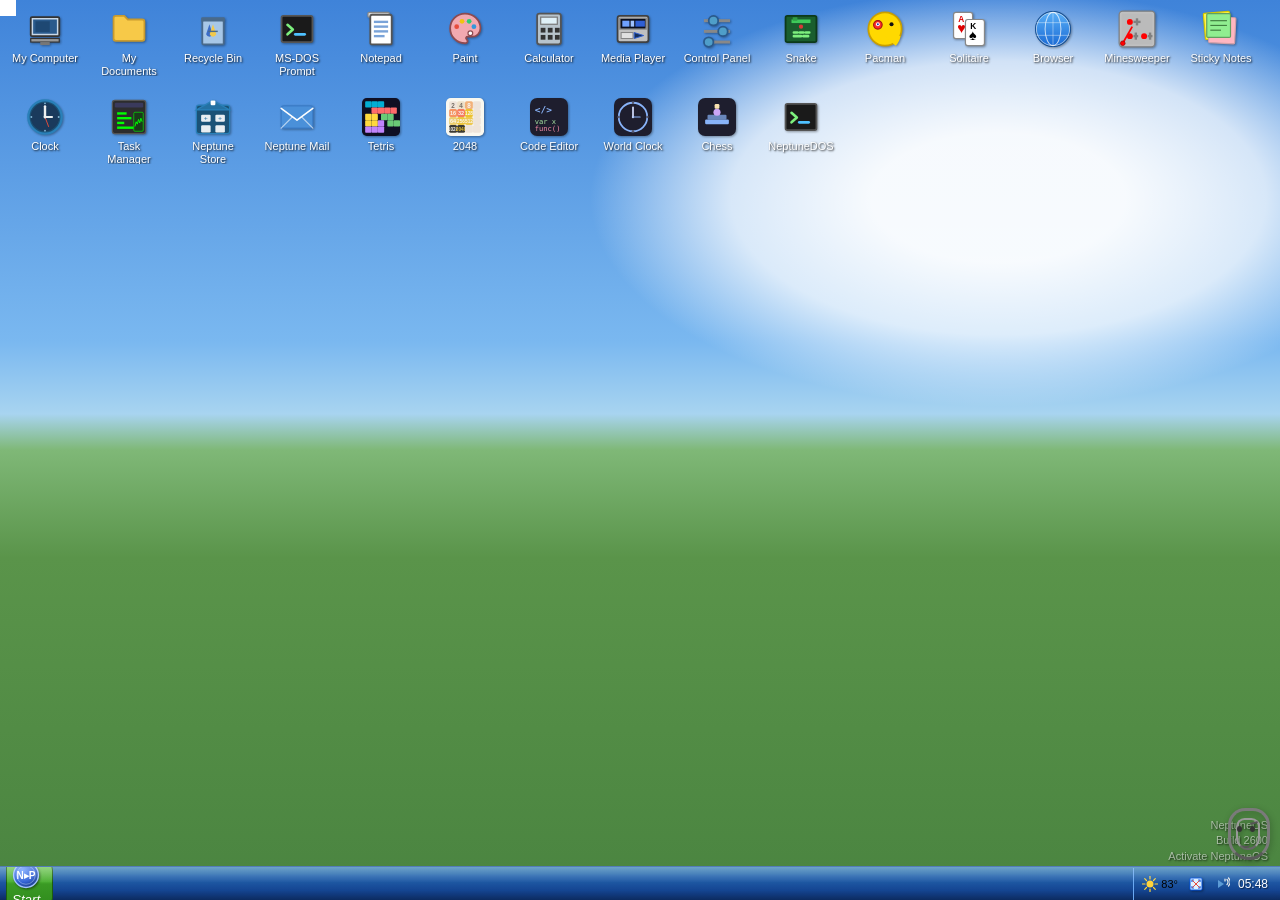
==== commit 80d69777: "feat: touch scrolling fix, NeptuneDOS shell, Chess, Sudoku, System Info Touch scrolling: - Changed t" ====
--- a/test.html
+++ b/test.html
@@ -77,6 +77,10 @@
   <script src="js/apps/worldclock.js"></script>
   <script src="js/apps/diskcleanup.js"></script>
   <script src="js/apps/weatherdash.js"></script>
+  <script src="js/apps/chess.js"></script>
+  <script src="js/apps/sudoku.js"></script>
+  <script src="js/apps/sysinfo.js"></script>
+  <script src="js/apps/neptunedos.js"></script>
   <script src="js/main.js"></script>
   <script>window.__skipSetup = true;</script>
   <script src="js/setup.js"></script>
--- a/css/theme.css
+++ b/css/theme.css
@@ -33,7 +33,7 @@
   color: var(--text);
   user-select: none;
   -webkit-user-select: none;
-  touch-action: none;
+  touch-action: manipulation;
   -webkit-tap-highlight-color: transparent;
 }
 
@@ -150,14 +150,35 @@
 *::-webkit-scrollbar-corner { background: #f0f0f0; }
 *::-webkit-scrollbar-button { display: none; }
 
-/* Touch-friendly scroll hint */
+/* Touch-friendly scroll — all scrollable containers */
 .touch-device .explorer-files,
+.touch-device .explorer-side,
 .touch-device .terminal,
+.touch-device .terminal-output,
 .touch-device .notepad-area,
-.touch-device .player-playlist {
+.touch-device .player-playlist,
+.touch-device .settings-body,
+.touch-device .settings-prog-list,
+.touch-device .recycle-list,
+.touch-device .email-sidebar,
+.touch-device .email-list,
+.touch-device .email-detail,
+.touch-device .email-preview,
+.touch-device .store-grid,
+.touch-device #ce-textarea,
+.touch-device .wc-clock-grid,
+.touch-device #dc-content,
+.touch-device #wd-content,
+.touch-device .browser-bookmarks,
+.touch-device .neptunai-body,
+.touch-device .neptunai-chat,
+.touch-device .game-body,
+.touch-device .calc-history,
+.touch-device .sb-body {
   overflow-y: auto;
   -webkit-overflow-scrolling: touch;
   overscroll-behavior: contain;
+  touch-action: pan-y;
 }
 
 /* ===== Tablet mode start button ===== */
